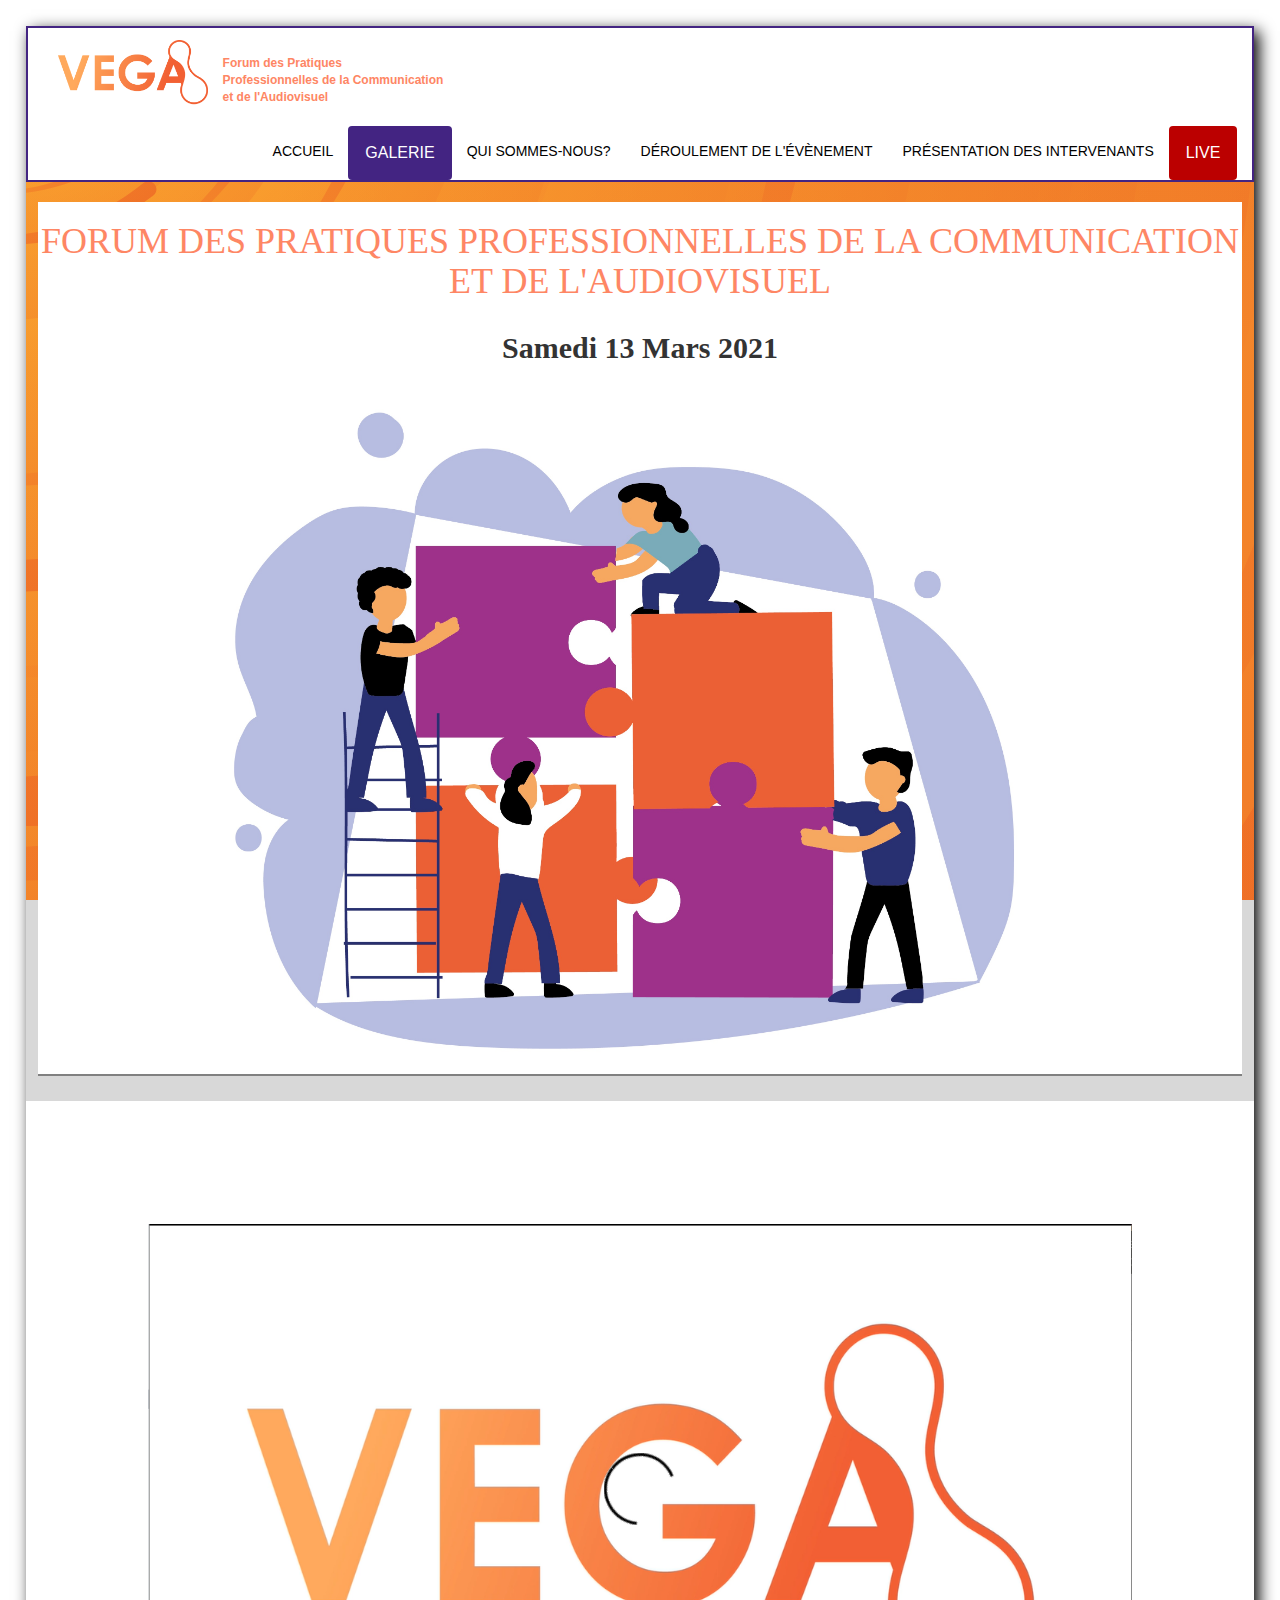
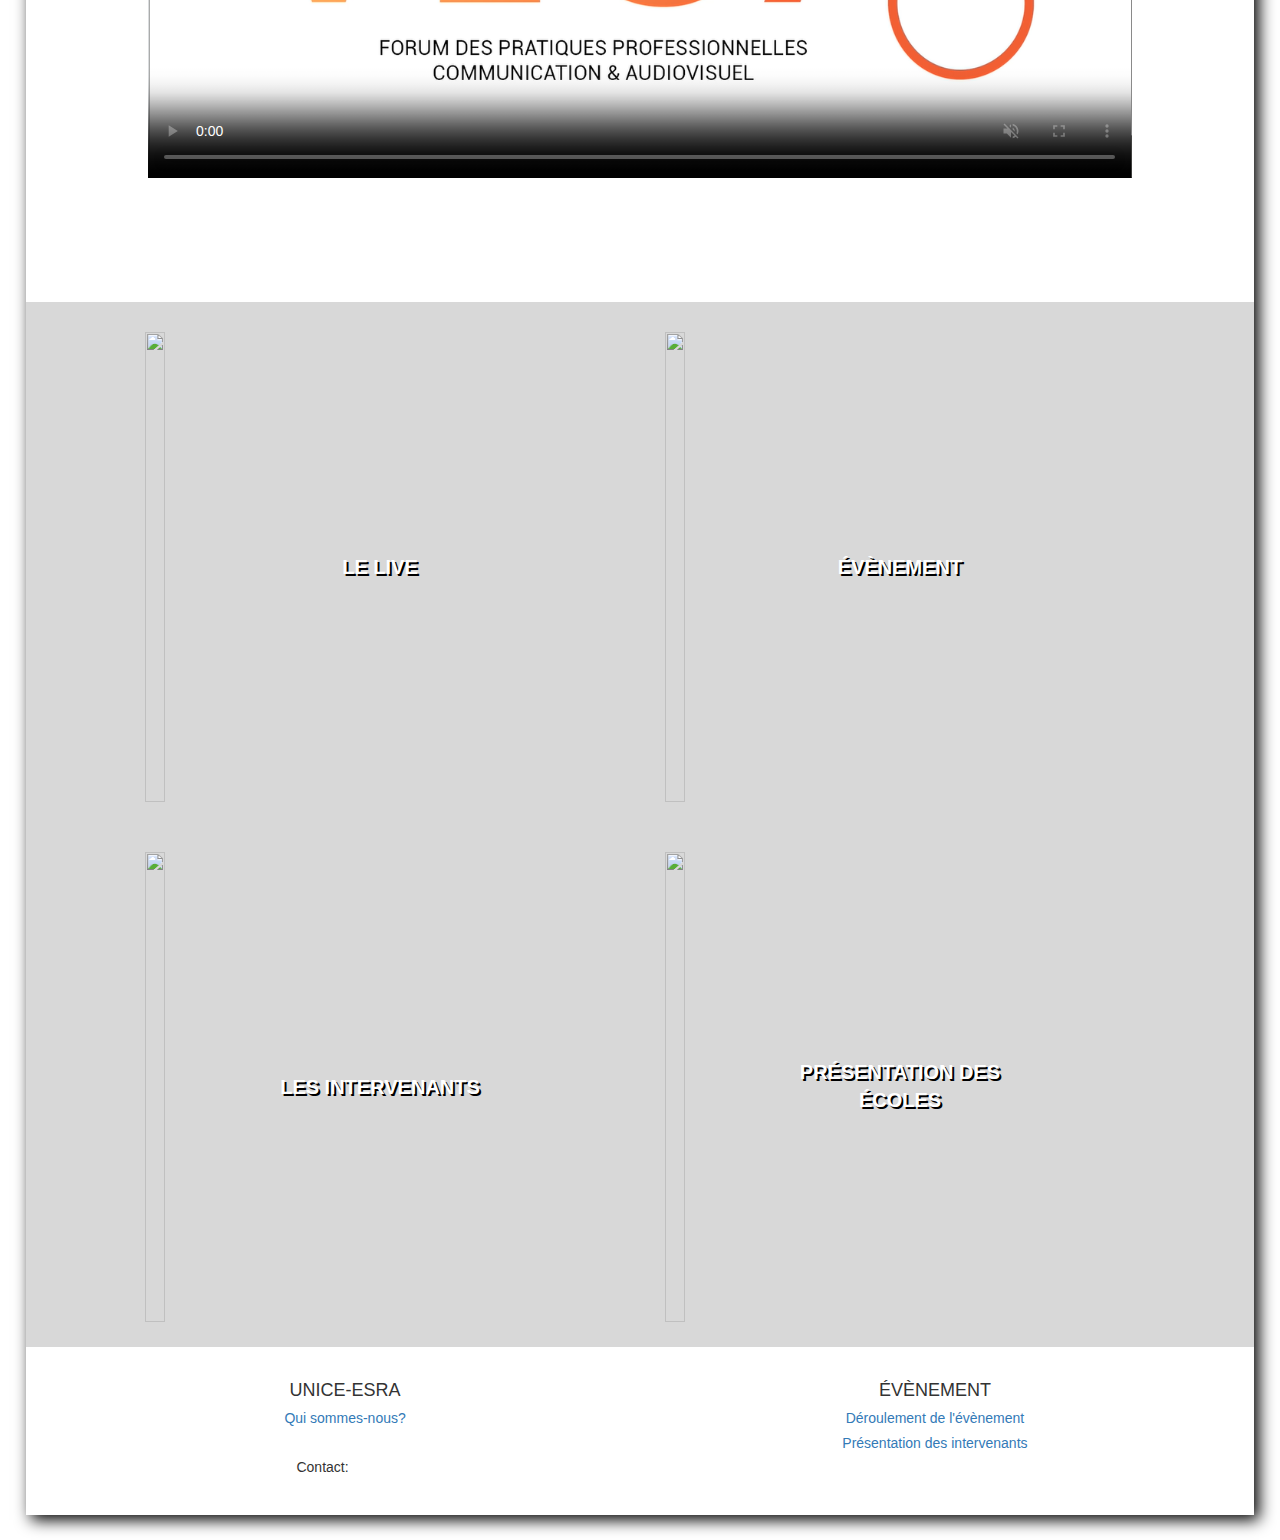
==== index.html @ 0ec3cc5b "update 07/03" ====
<!DOCTYPE html>

<html>
<head> 
<title>Vega - Forum des métiers de L'info-com et de l'audiovisuel </title>
<meta charset="utf-8">									   <!-- -->
<meta name="viewport" content="width=device-width, initial-scale=1">
<meta name="description" content="Visitez le forum Vega et intéressez vous à des filières d'orientation grace à de nombreux intervenants durant un live en direct sur Youtube">
<link rel="stylesheet" href="https://maxcdn.bootstrapcdn.com/bootstrap/3.4.1/css/bootstrap.min.css">
<script src="https://ajax.googleapis.com/ajax/libs/jquery/3.5.1/jquery.min.js"></script>
<script src="https://maxcdn.bootstrapcdn.com/bootstrap/3.4.1/js/bootstrap.min.js"></script>
<link rel="stylesheet" href="https://cdnjs.cloudflare.com/ajax/libs/font-awesome/4.7.0/css/font-awesome.min.css">
<link rel="stylesheet" type="text/css" href="style.css" />
<link rel="stylesheet" type="text/css" href="style2.css" />
</head>



<body> 


  <header>

    <nav class="navbar navbar-inverse navbar-custom">
      <div class="container-fluid">
        <div class="navbar-header">
          <button type="button" class="navbar-toggle" data-toggle="collapse" data-target="#myNavbar">
            <span class="icon-bar icon-custom"></span>
            <span class="icon-bar icon-custom"></span>
            <span class="icon-bar icon-custom"></span>
          </button>
          <a href="index.html"><img src="images/logo.png" style="width: 150px;"></a> <!-- lien vers la page index.html-->
          <a class="navbar-brand" href="#"></a>
        </div>
        <p class="navbar-text p-custom"><strong>Forum des Pratiques<br> Professionnelles de la Communication<br> et de l'Audiovisuel</strong></p>
        <div class="collapse navbar-collapse" id="myNavbar">
          <ul class="nav navbar-nav navbar-right">
            <li id="active"><a href="index.html" class="a-custom">Accueil</a></li>
            <li><a href="galerie.html" class="a-custom2">Galerie</a></li>
            <li id="link_custom"><a href="qui sommes-nous.html" class="a-custom">Qui sommes-nous?</a></li>
            <li id="link_custom"><a href="evenement.html" class="a-custom">Déroulement de l'évènement</a></li>
            <li id="link_custom"><a href="intervenants.html" class="a-custom">Présentation des intervenants</a></li>
            <li><a href="live.html" class="a-custom3">Live</a></li>
          </ul>
        </div>
      </div>
    </nav>


  </header>

<section class="bandeau">
  <h1>Forum des Pratiques Professionnelles de la Communication et de l'Audiovisuel</h1>
  <h2><strong>Samedi 13 Mars 2021</strong></h2>
  <img src="images/index_bandeau.jpg">
</section>

<!-- -->
<section>
  <video controls muted preload="auto" poster="images/arret.png">
    <source src="images/promo.mp4" type="video/mp4">
  </video>

</section>


<!-- -->

 <section class="menu">
    <div class="home_container">
      <div class="home_row">
        <div class="home_menu">
          <a class="mod_link" href="live.html">
          <img class="menu_image" src="https://images.pexels.com/photos/164829/pexels-photo-164829.jpeg?auto=compress&cs=tinysrgb&dpr=1&w=500">
          <div class="home_menu_button">Le live</div>
          </a>
        </div>
        <div class="home_menu">
          <a class="mod_link" href="evenement.html">
          <img class="menu_image" src="https://images.pexels.com/photos/2774556/pexels-photo-2774556.jpeg?auto=compress&cs=tinysrgb&dpr=1&w=500">
          <div class="home_menu_button"> évènement  
          </div>
          </a>
        </div>
      </div>
      <div class="home_row">
        <div class="home_menu">
          <a class="mod_link" href="intervenants.html">
          <img class="menu_image"  src="https://thumbs.dreamstime.com/b/effective-teaching-involve-prioritizing-knowledge-skills-acquiring-relevant-woman-near-chalkboard-classroom-qualities-172950588.jpg">
          <div class="home_menu_button"> Les intervenants  
          </div>
          </a>
        </div>
        <div class="home_menu">
          <a class="mod_link" href="qui sommes-nous.html">
          <img class="menu_image" src="https://st.depositphotos.com/1037987/4846/i/600/depositphotos_48461417-stock-photo-class-of-university-students-using.jpg">
          <div class="home_menu_button"> Présentation des écoles  
          </div>
          </a>
        </div>
      </div>
    </div>
  </section>




  <footer>

    <div class="container-fluid">
      <div class="row">
        <div class="col-sm-6 col-custom">
          <h4>UNICE-ESRA</h4>
          <h5><a href="qui sommes-nous.html">Qui sommes-nous?</a></h5>
          <h5>Contact: <a href="https://m.facebook.com/Vega.forum/"><i class="fab fa-facebook-square facebook"></i></a></h5>
        </div>
        <div class="col-sm-6 col-custom">
          <h4>ÉVÈNEMENT</h4>
          <h5><a href="evenement.html">Déroulement de l'évènement</a></h5>
          <h5><a href="intervenants.html">Présentation des intervenants</a></h5>
        </div>
      </div>
    </div>

  </footer>

</body>




</html>
---- style.css ----
html{

	padding: 2%;
	background-color: white;


}

body {
	background-color: #ee6c26;
  	background-image: url("data:image/svg+xml,%3Csvg xmlns='http://www.w3.org/2000/svg' viewBox='0 0 2000 1500'%3E%3Cdefs%3E%3CradialGradient id='a' gradientUnits='objectBoundingBox'%3E%3Cstop offset='0' stop-color='%23FB3'/%3E%3Cstop offset='1' stop-color='%23ee6c26'/%3E%3C/radialGradient%3E%3ClinearGradient id='b' gradientUnits='userSpaceOnUse' x1='0' y1='750' x2='1550' y2='750'%3E%3Cstop offset='0' stop-color='%23f7942d'/%3E%3Cstop offset='1' stop-color='%23ee6c26'/%3E%3C/linearGradient%3E%3Cpath id='s' fill='url(%23b)' d='M1549.2 51.6c-5.4 99.1-20.2 197.6-44.2 293.6c-24.1 96-57.4 189.4-99.3 278.6c-41.9 89.2-92.4 174.1-150.3 253.3c-58 79.2-123.4 152.6-195.1 219c-71.7 66.4-149.6 125.8-232.2 177.2c-82.7 51.4-170.1 94.7-260.7 129.1c-90.6 34.4-184.4 60-279.5 76.3C192.6 1495 96.1 1502 0 1500c96.1-2.1 191.8-13.3 285.4-33.6c93.6-20.2 185-49.5 272.5-87.2c87.6-37.7 171.3-83.8 249.6-137.3c78.4-53.5 151.5-114.5 217.9-181.7c66.5-67.2 126.4-140.7 178.6-218.9c52.3-78.3 96.9-161.4 133-247.9c36.1-86.5 63.8-176.2 82.6-267.6c18.8-91.4 28.6-184.4 29.6-277.4c0.3-27.6 23.2-48.7 50.8-48.4s49.5 21.8 49.2 49.5c0 0.7 0 1.3-0.1 2L1549.2 51.6z'/%3E%3Cg id='g'%3E%3Cuse href='%23s' transform='scale(0.12) rotate(60)'/%3E%3Cuse href='%23s' transform='scale(0.2) rotate(10)'/%3E%3Cuse href='%23s' transform='scale(0.25) rotate(40)'/%3E%3Cuse href='%23s' transform='scale(0.3) rotate(-20)'/%3E%3Cuse href='%23s' transform='scale(0.4) rotate(-30)'/%3E%3Cuse href='%23s' transform='scale(0.5) rotate(20)'/%3E%3Cuse href='%23s' transform='scale(0.6) rotate(60)'/%3E%3Cuse href='%23s' transform='scale(0.7) rotate(10)'/%3E%3Cuse href='%23s' transform='scale(0.835) rotate(-40)'/%3E%3Cuse href='%23s' transform='scale(0.9) rotate(40)'/%3E%3Cuse href='%23s' transform='scale(1.05) rotate(25)'/%3E%3Cuse href='%23s' transform='scale(1.2) rotate(8)'/%3E%3Cuse href='%23s' transform='scale(1.333) rotate(-60)'/%3E%3Cuse href='%23s' transform='scale(1.45) rotate(-30)'/%3E%3Cuse href='%23s' transform='scale(1.6) rotate(10)'/%3E%3C/g%3E%3C/defs%3E%3Cg transform='rotate(0 0 0)'%3E%3Cg transform='rotate(0 0 0)'%3E%3Ccircle fill='url(%23a)' r='3000'/%3E%3Cg opacity='0.5'%3E%3Ccircle fill='url(%23a)' r='2000'/%3E%3Ccircle fill='url(%23a)' r='1800'/%3E%3Ccircle fill='url(%23a)' r='1700'/%3E%3Ccircle fill='url(%23a)' r='1651'/%3E%3Ccircle fill='url(%23a)' r='1450'/%3E%3Ccircle fill='url(%23a)' r='1250'/%3E%3Ccircle fill='url(%23a)' r='1175'/%3E%3Ccircle fill='url(%23a)' r='900'/%3E%3Ccircle fill='url(%23a)' r='750'/%3E%3Ccircle fill='url(%23a)' r='500'/%3E%3Ccircle fill='url(%23a)' r='380'/%3E%3Ccircle fill='url(%23a)' r='250'/%3E%3C/g%3E%3Cg transform='rotate(0 0 0)'%3E%3Cuse href='%23g' transform='rotate(10)'/%3E%3Cuse href='%23g' transform='rotate(120)'/%3E%3Cuse href='%23g' transform='rotate(240)'/%3E%3C/g%3E%3Ccircle fill-opacity='0.1' fill='url(%23a)' r='3000'/%3E%3C/g%3E%3C/g%3E%3C/svg%3E");
 	background-attachment: fixed;
    background-size: cover;
	box-shadow: 2px 2px 2px;
	background-color: #d8d8d8;
	-webkit-box-shadow: 5px 5px 15px 0px #000000; 
	box-shadow: 5px 5px 15px 0px #000000;

}




/* Navbar */

.navbar-custom{

	background-color: white;
	font-family: roboto, sans-serif;
	border: #432482 2px solid;
	border-radius: 0px;
	padding-top: 1%;


}

#link_custom:hover{

	border-bottom: #fe8664 solid 2px;
	transition: 1.2s;
}


#link_custom{

	border-bottom: transparent solid 2px;

}

.p-custom{

	font-size: 12px;
	font-weight: bold;
	color: #fe8664!important;

}


.icon-custom{

	background-color: #fe8664!important;

}

.a-custom{
	text-transform: uppercase;
	font-size: 14px;
	color: black !important;
	margin-top: 5px;
	
}

.a-custom2{
	text-transform: uppercase;
	font-size: 16px;
	color: white !important;
	background-color: #432482;
	margin-top: 5px;
	border-radius: 4px;
	border: 2px transparent solid;
}

.a-custom3{
	text-transform: uppercase;
	font-size: 16px;
	color: white !important;
	background-color: rgb(187,0,0);
	margin-top: 5px;
	border-radius: 4px;
	border: 2px transparent solid;
}

.a-custom3:hover{
	background-color: white;
	border: 2px rgb(187,0,0) solid;
	border-radius: 4px;
	color: rgb(187,0,0) !important;
	transition: 0.6s;
}

.a-custom2:hover{
	background-color: white;
	border: 2px #432482 solid;
	border-radius: 4px;
	color: #432482 !important;
	transition: 0.6s;
}

.a-custom:hover{

	color: #fe8664 !important;
}

/**/


/*Footer*/

footer{

	background-color: white;
	padding: 2%;

}


.col-custom{

	text-align: center;

}


.facebook{

font-size: 40px;
margin: 1%;
visibility: visible;

}


.facebook:hover{

  transition: 1s ease;
  color: #3b5998;

}


#facebook img {

	width: 50px;

}

#facebook:hover{

	opacity: 50%;

}


/**/
@media screen and (max-width: 1000px){
 
 html {
    width: 100%;
    padding:0;
    display: flex;
    justify-content: center;
    align-items: center;
  }

  body {
    width:100%;
    min-width: 100%;
    box-shadow: none !important;
  }
 }
---- style2.css ----
/*css du home*/

body {
  
}




/* page */

/* Bandeau avec titre*/
.bandeau {
  display: flex;
  flex-direction: column;
  justify-content: center;
  background-color: white;
  border-bottom: grey 2px solid;
  margin-left: 12px;
  margin-right: 12px;
  text-align:center;

}
.bandeau h1 {
  text-transform: uppercase;
  display: flex;
  justify-content: center;
  font-family: georgia;
  color: #fe8664;
}

.bandeau h2{
  display: flex;
  justify-content: center;
  font-family: georgia;
}
.bandeau img {
  display: flex;
  max-height : 700px;
  object-fit: contain;
}

/* Menu de sélection */
.menu {
  display: flex;
  justify-content: center;
}

/* Div qui contient les 4 cases */
.home_container {
  display: flex;
  flex-direction: column;
  justify-content: center;

}
/* Div de 2 cases  */
.home_row {
  flex-direction: row;
  display: flex;
}
/* une case*/
.home_menu {
  display: flex;
  margin: 20px;
  position: relative;
  text-align: center;
  color: black;
  font-size: 20px;
  width: 480px;
  height: 480px;
}

/* Lien modifié par mes petits soins*/
.mod_link {
  color: white;
  text-shadow: 2px 2px black;
  text-decoration: none;
  text-transform: uppercase;
  font-weight: bold;
  font-family: georgia (sans-serif);
  border: 5px transparent solid;
}


.menu_image {
  object-fit: cover;
  height: 100%;
  width: 100%;
  display: flex;
}

.menu_image:hover {

}
.home_menu:hover {
  font-size: 22px;
  
}

.home_menu:hover .menu_image {
  filter: blur(3px);
}

.home_menu:hover .mod_link{
  color: white;
  text-decoration: none;
  border-radius: 3px;
  transition: 1s;

}
.home_menu_button {
position: absolute;
top: 50%;
left: 50%;
transform: translate(-50%, -50%);
}

@media screen and (max-width: 1000px){

  .bandeau {
   align-items: center;
   text-align: center;
  }

  .bandeau h1 {
    margin: 10px;
  }


  .bandeau img {
    display: flex;
    height: 35vh;
    max-width: 75vw;
    object-fit: cover;
  }
  .home_row {
    display: flex;
    flex-direction: column;
    justify-content: center;
  }
 
  .home_menu {
    justify-content: center;
    align-items: center;
    width: 300px;
    height: 300px;
   
  }
  .menu_image {
    justify-content: center;
    align-items: center;
    object-fit: cover;
    width: 80vw;
    height: 80vw;
  }

  h1{

  font-size: 22px;

}

  h2{

    font-size: 20px;

  }


}



/*video*/

video{

  margin-top: 2%;
  background-color: white;
  padding: 10%;
  width: 100%;
  border: none;


}

@media screen and (max-width: 1000px){

  video{

    padding: 0%;
    margin-top: 5%;

  }


  }

/**/


/**/
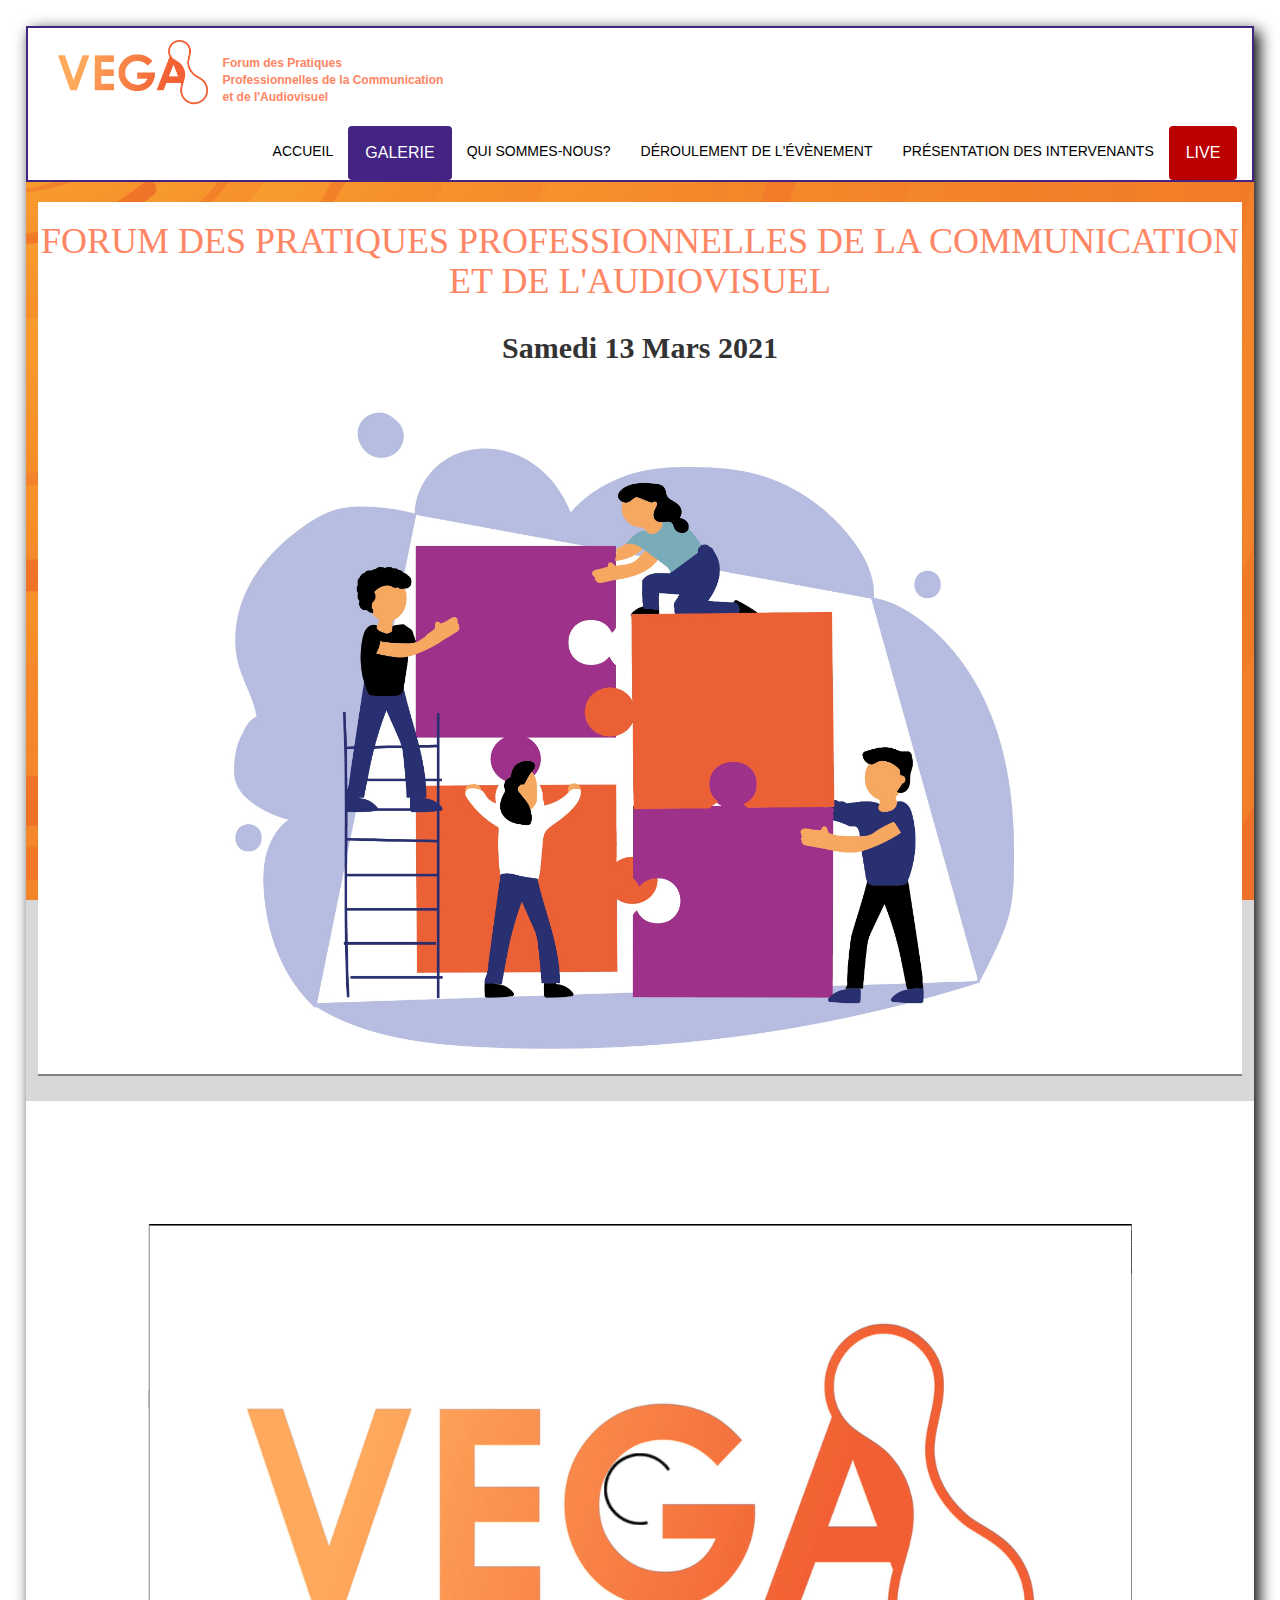
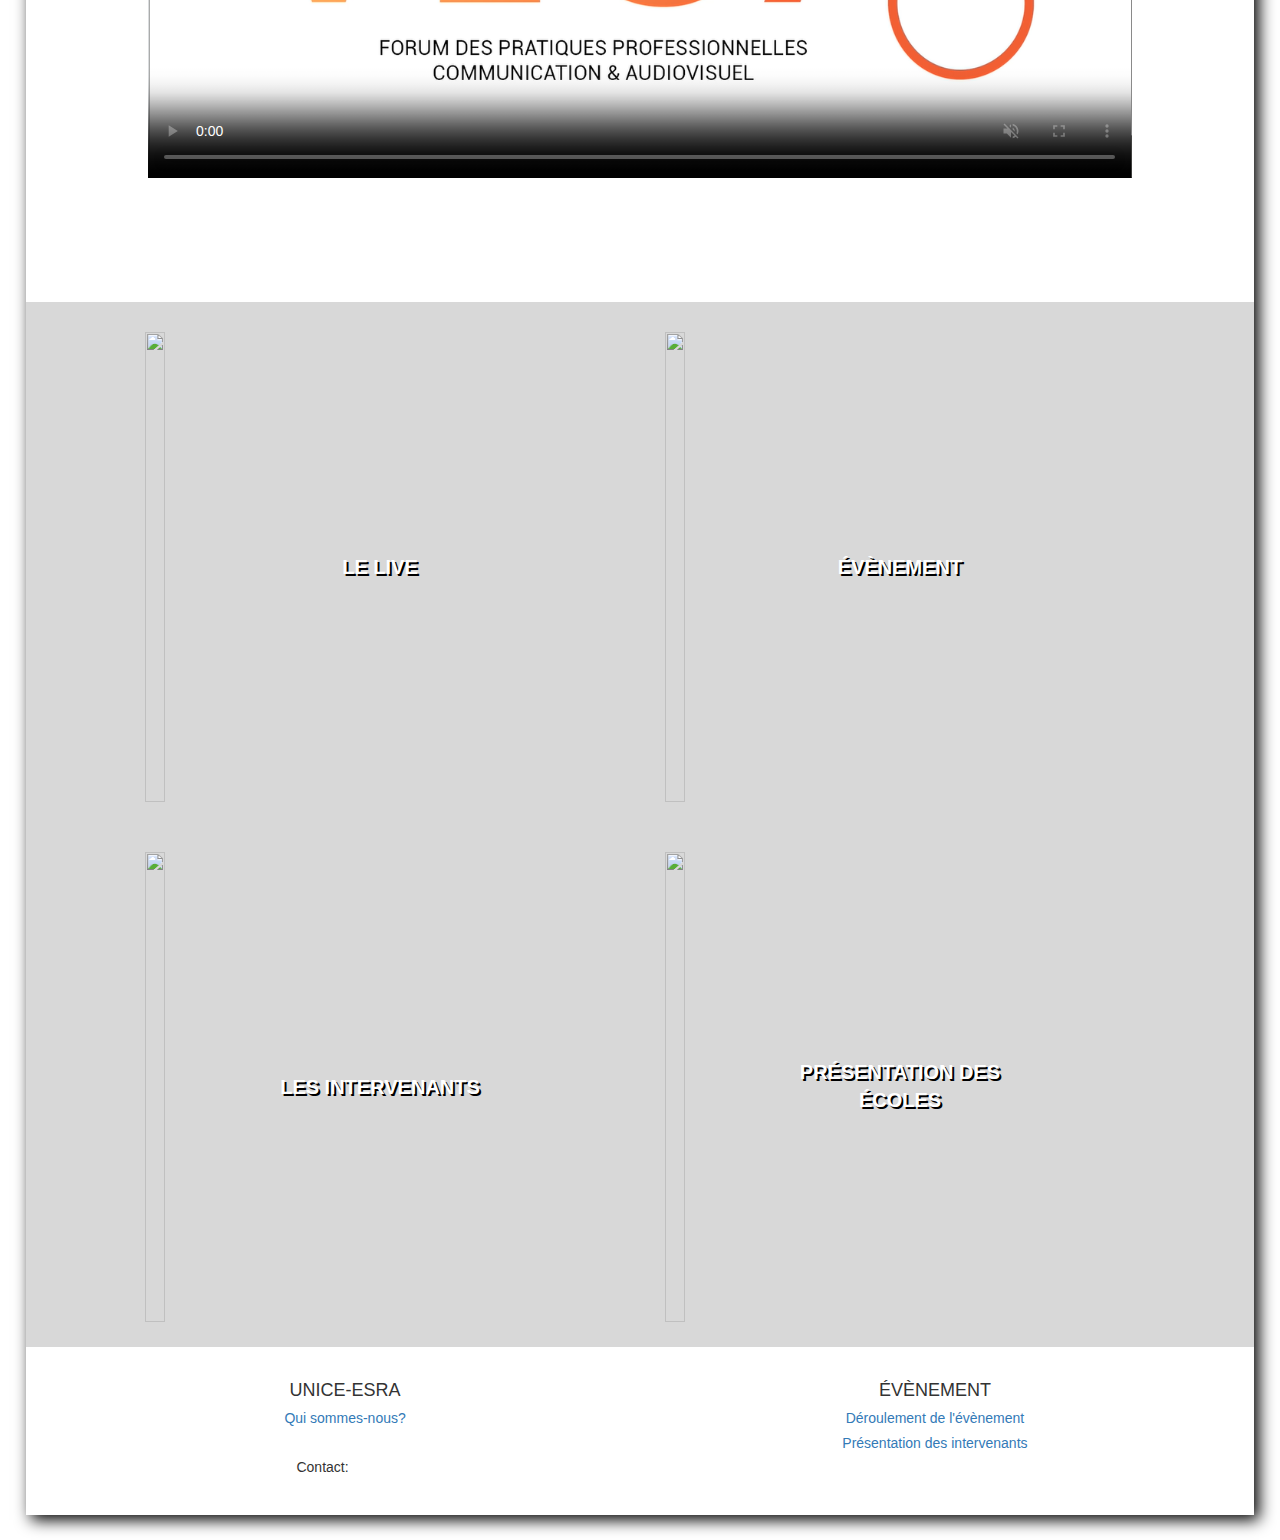
==== commit f69531a2: "update0803" ====
--- a/index.html
+++ b/index.html
@@ -3,12 +3,12 @@
 <html>
 <head> 
 <title>Vega - Forum des métiers de L'info-com et de l'audiovisuel </title>
-<meta charset="utf-8">									   <!-- -->
+<meta charset="utf-8">                     <!-- -->
 <meta name="viewport" content="width=device-width, initial-scale=1">
-<meta name="description" content="Visitez le forum Vega et intéressez vous à des filières d'orientation grace à de nombreux intervenants durant un live en direct sur Youtube">
 <link rel="stylesheet" href="https://maxcdn.bootstrapcdn.com/bootstrap/3.4.1/css/bootstrap.min.css">
 <script src="https://ajax.googleapis.com/ajax/libs/jquery/3.5.1/jquery.min.js"></script>
 <script src="https://maxcdn.bootstrapcdn.com/bootstrap/3.4.1/js/bootstrap.min.js"></script>
+<script src="https://kit.fontawesome.com/a076d05399.js"></script>
 <link rel="stylesheet" href="https://cdnjs.cloudflare.com/ajax/libs/font-awesome/4.7.0/css/font-awesome.min.css">
 <link rel="stylesheet" type="text/css" href="style.css" />
 <link rel="stylesheet" type="text/css" href="style2.css" />
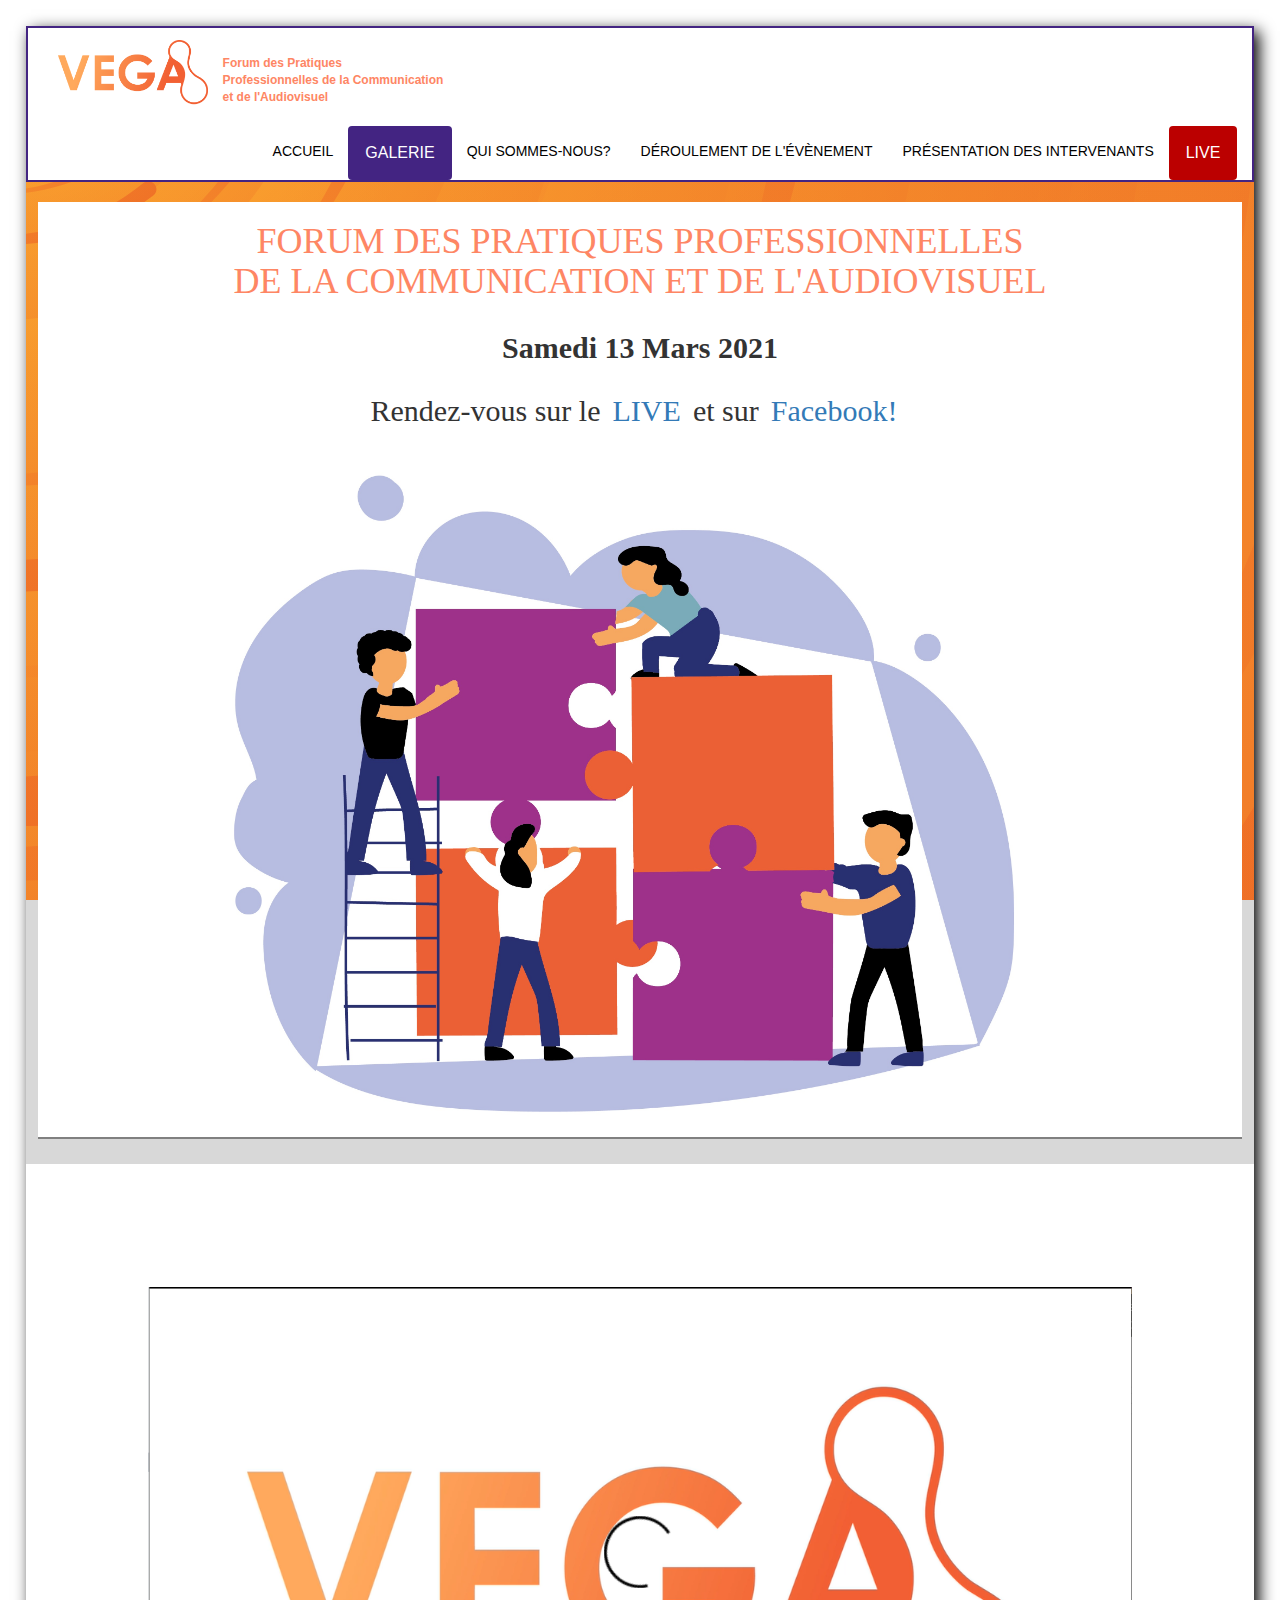
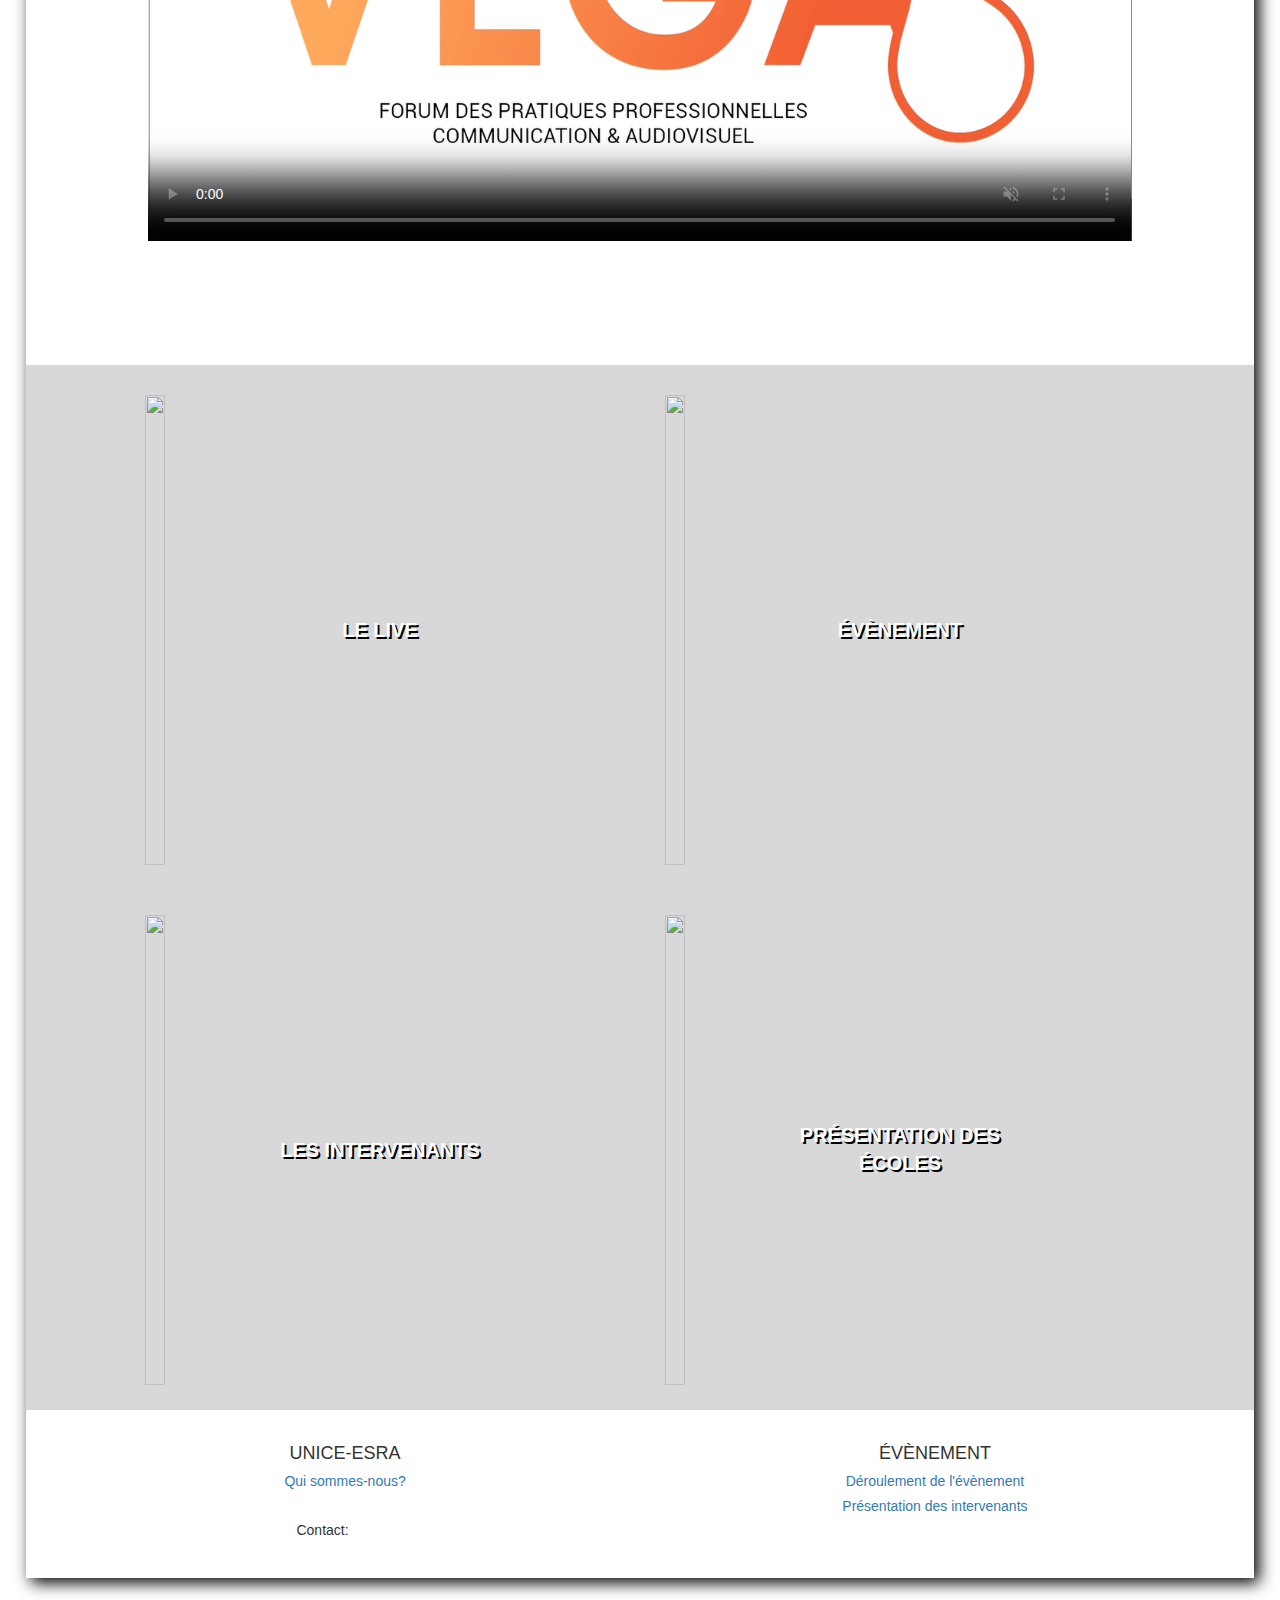
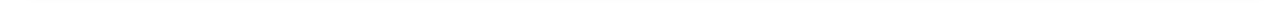
==== commit 5a6a716a: "update2 0803" ====
--- a/index.html
+++ b/index.html
@@ -50,8 +50,9 @@
   </header>
 
 <section class="bandeau">
-  <h1>Forum des Pratiques Professionnelles de la Communication et de l'Audiovisuel</h1>
+  <h1>Forum des Pratiques Professionnelles<br> de la Communication et de l'Audiovisuel</h1>
   <h2><strong>Samedi 13 Mars 2021</strong></h2>
+  <h2 class="h2-flex">Rendez-vous sur le <a href="live.html" class="a-flex">LIVE</a> et sur <a href="https://m.facebook.com/Vega.forum/" class="a-flex">Facebook!</a> </h2>
   <img src="images/index_bandeau.jpg">
 </section>
 
--- a/style2.css
+++ b/style2.css
@@ -70,6 +70,22 @@
   width: 480px;
   height: 480px;
 }
+
+
+.a-flex{
+
+  margin-left: 1%;
+  margin-right: 1%;
+
+
+}
+
+.a-flex:hover{
+
+    text-decoration: none;
+
+}
+
 
 /* Lien modifié par mes petits soins*/
 .mod_link {
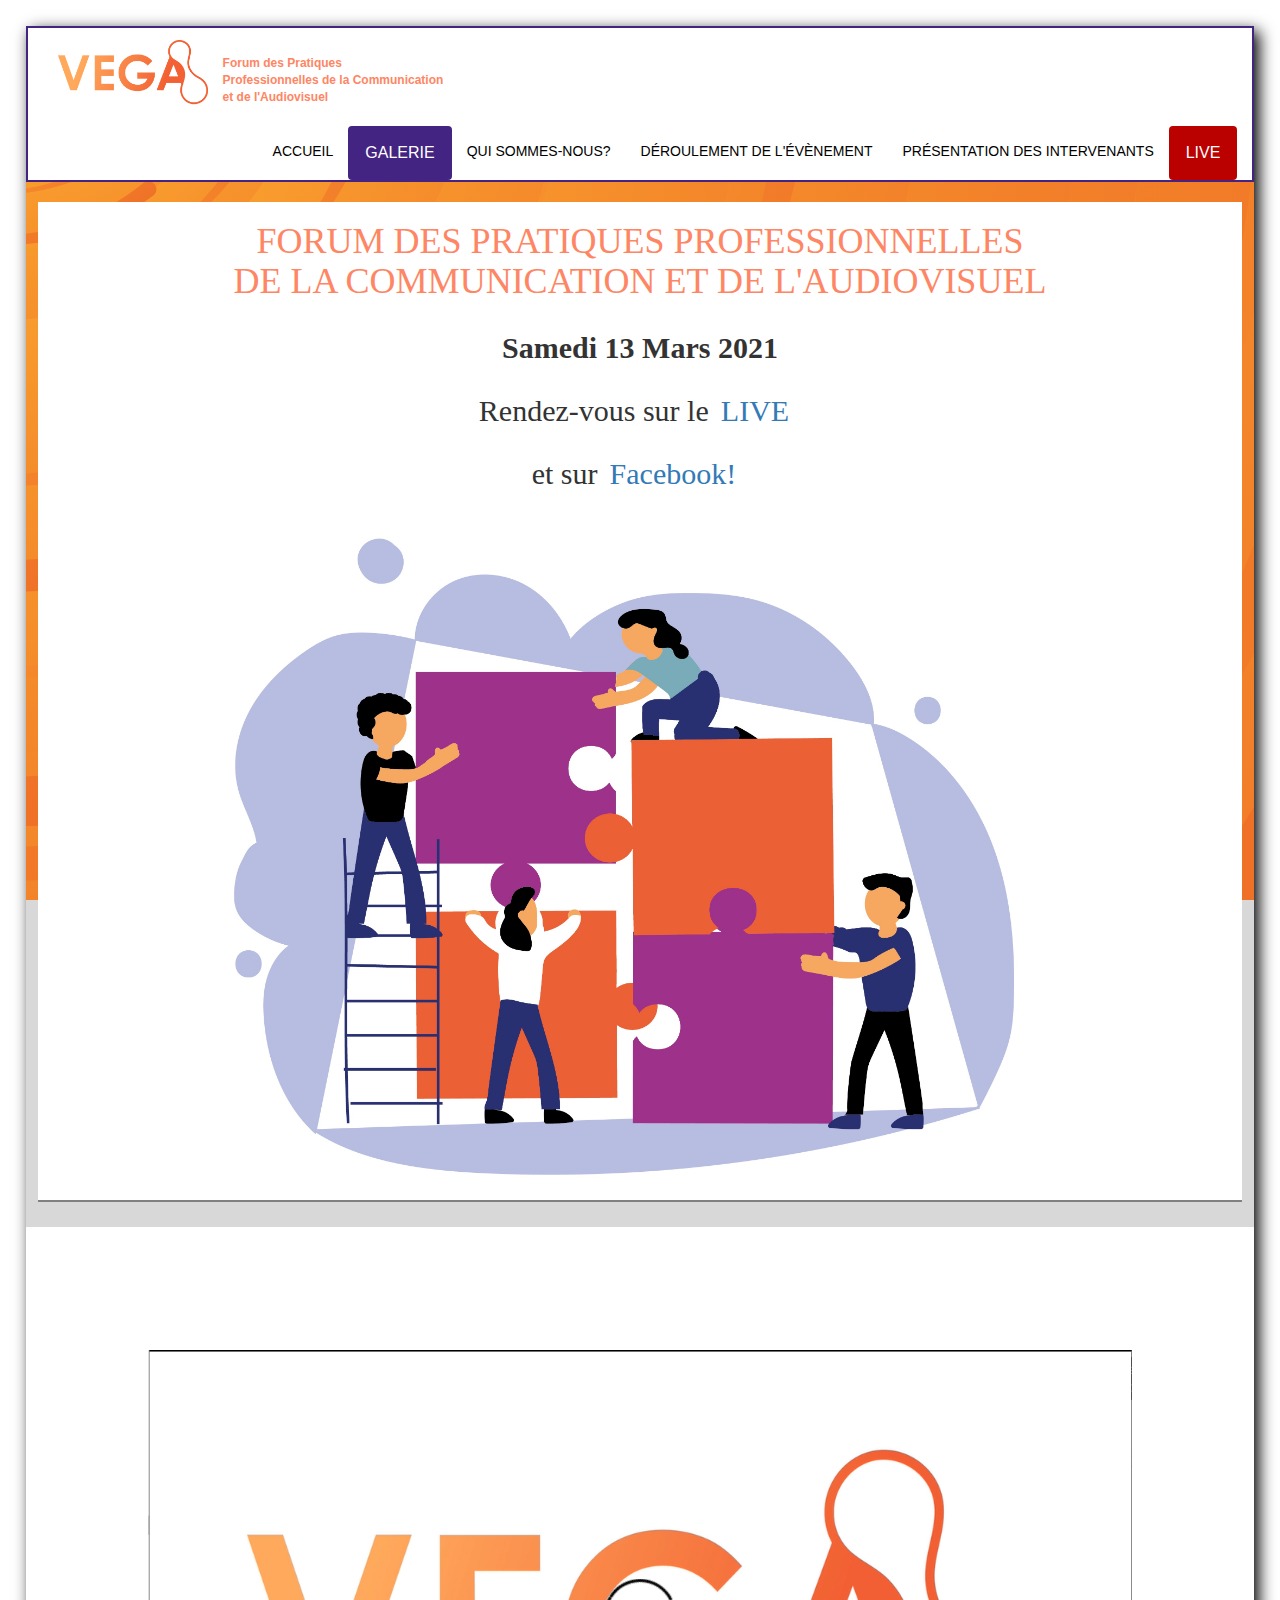
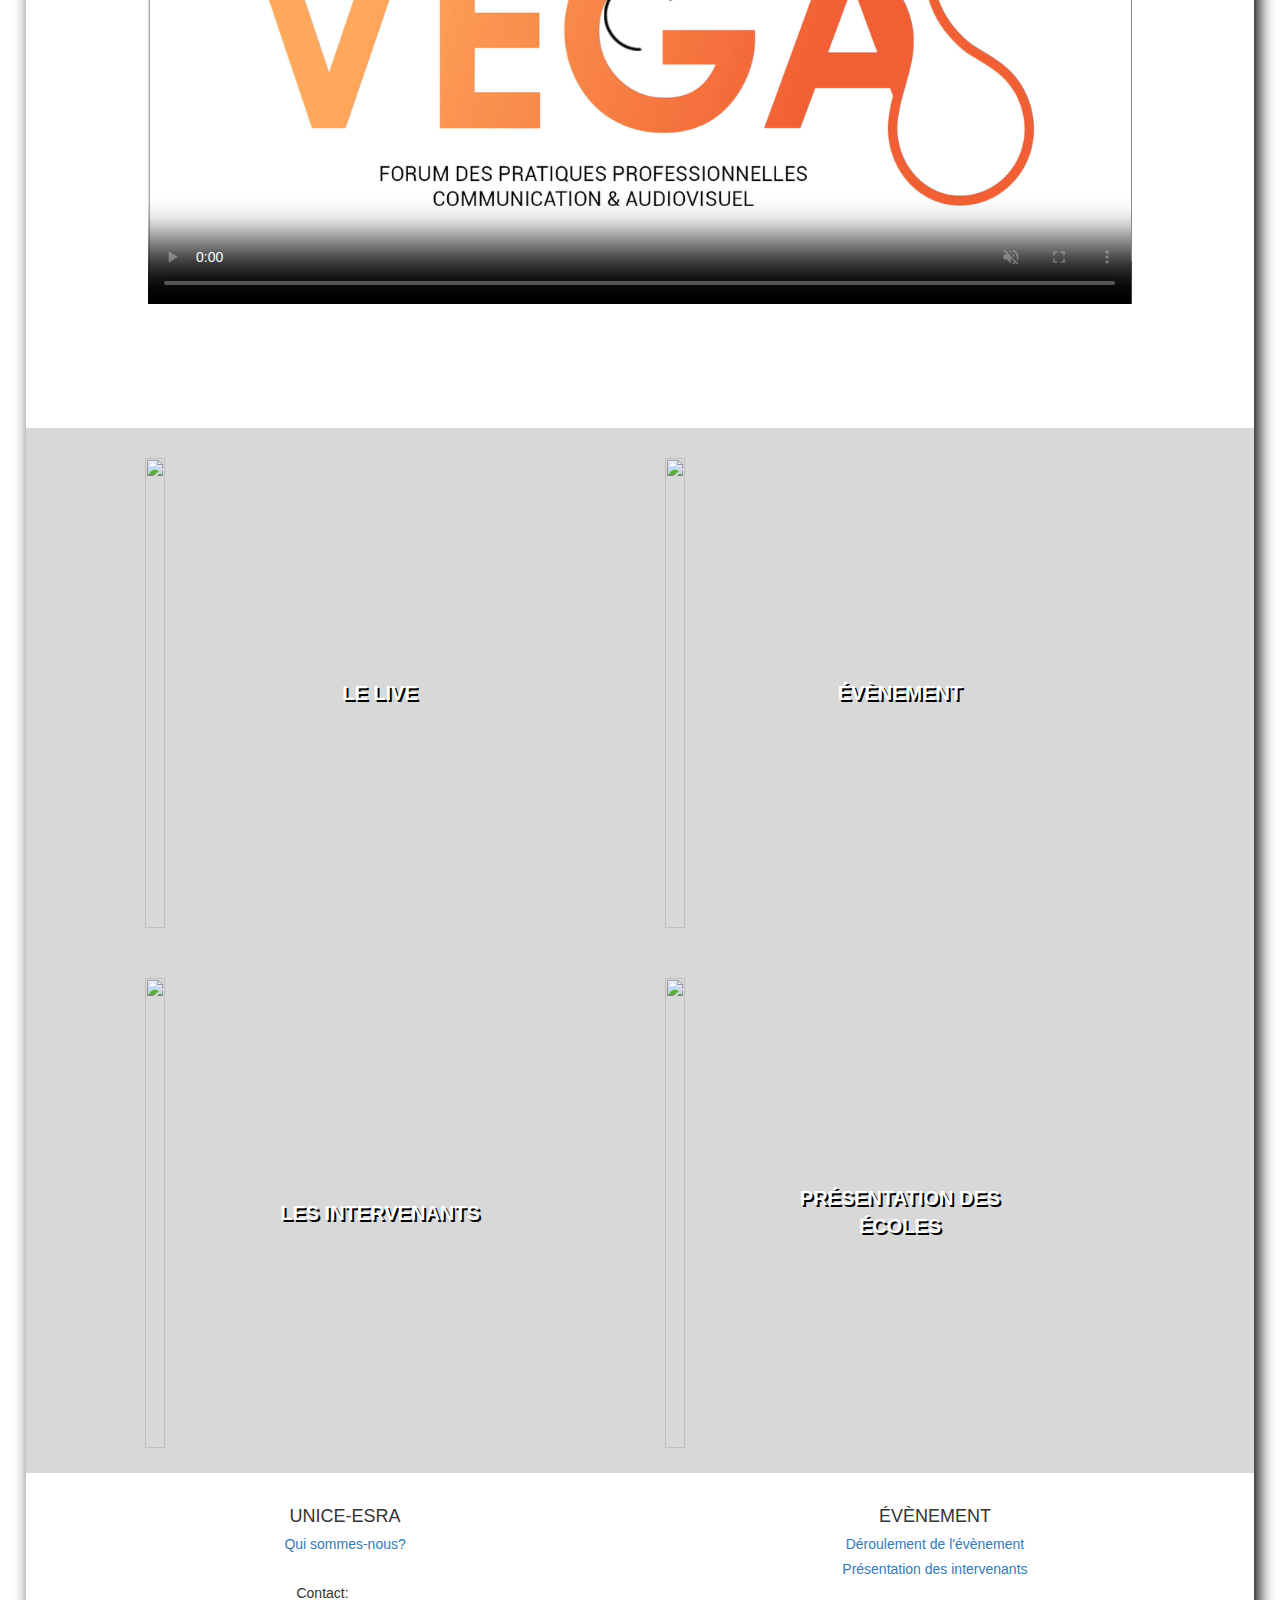
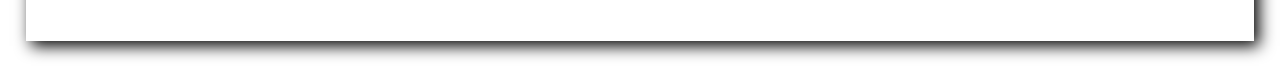
==== commit 16e2ae15: "update1 1003" ====
--- a/index.html
+++ b/index.html
@@ -51,14 +51,15 @@
 
 <section class="bandeau">
   <h1>Forum des Pratiques Professionnelles<br> de la Communication et de l'Audiovisuel</h1>
-  <h2><strong>Samedi 13 Mars 2021</strong></h2>
-  <h2 class="h2-flex">Rendez-vous sur le <a href="live.html" class="a-flex">LIVE</a> et sur <a href="https://m.facebook.com/Vega.forum/" class="a-flex">Facebook!</a> </h2>
+  <h2 class="h2-flex"><strong>Samedi 13 Mars 2021</strong></h2>
+  <h2 class="h2-flex">Rendez-vous sur le <a href="live.html" class="a-flex">LIVE</a></h2> 
+  <h2 class="h2-flex">et sur <a href="https://m.facebook.com/Vega.forum/" class="a-flex">Facebook!</a> </h2>
   <img src="images/index_bandeau.jpg">
 </section>
 
 <!-- -->
 <section>
-  <video controls muted preload="auto" poster="images/arret.png">
+  <video controls autoplay loop muted preload="auto" poster="images/arret.png">
     <source src="images/promo.mp4" type="video/mp4">
   </video>
 
--- a/style2.css
+++ b/style2.css
@@ -83,6 +83,12 @@
 .a-flex:hover{
 
     text-decoration: none;
+
+}
+
+.h2-flex{
+
+  min-width: 400px;
 
 }
 
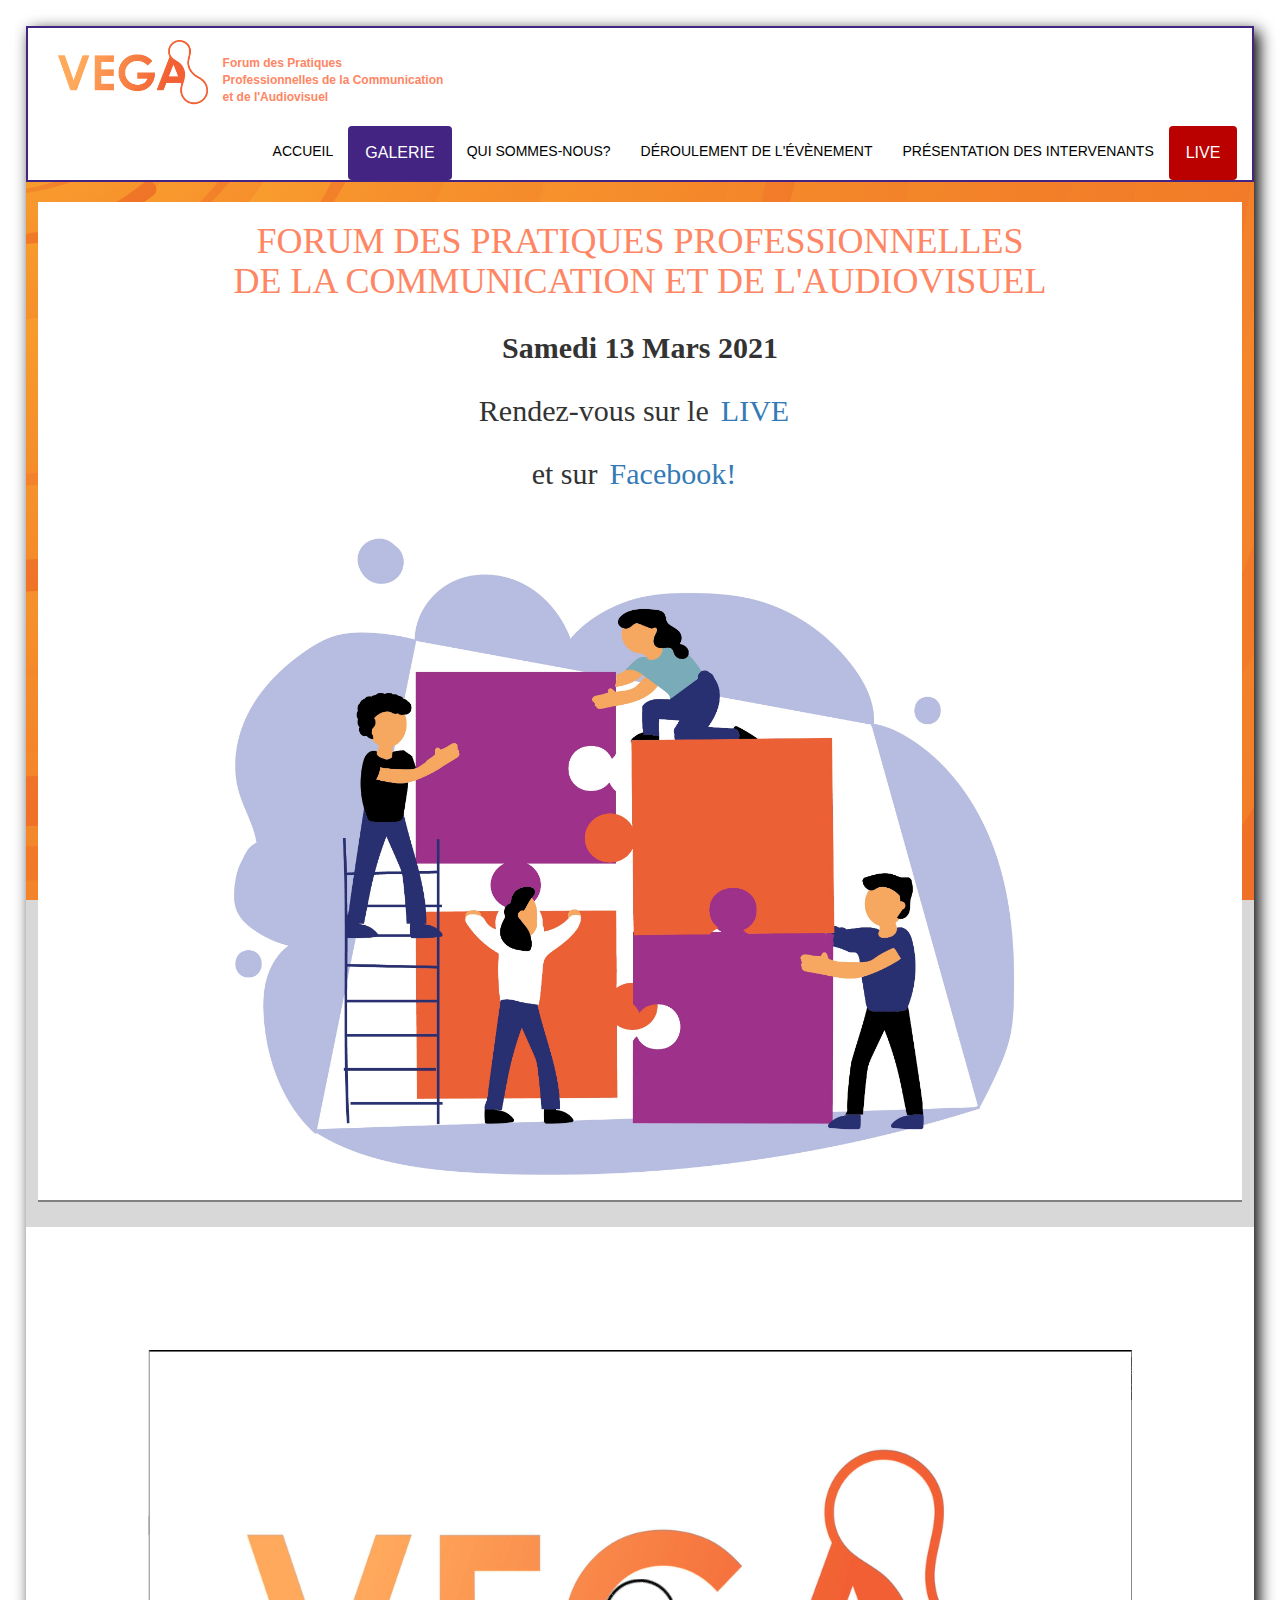
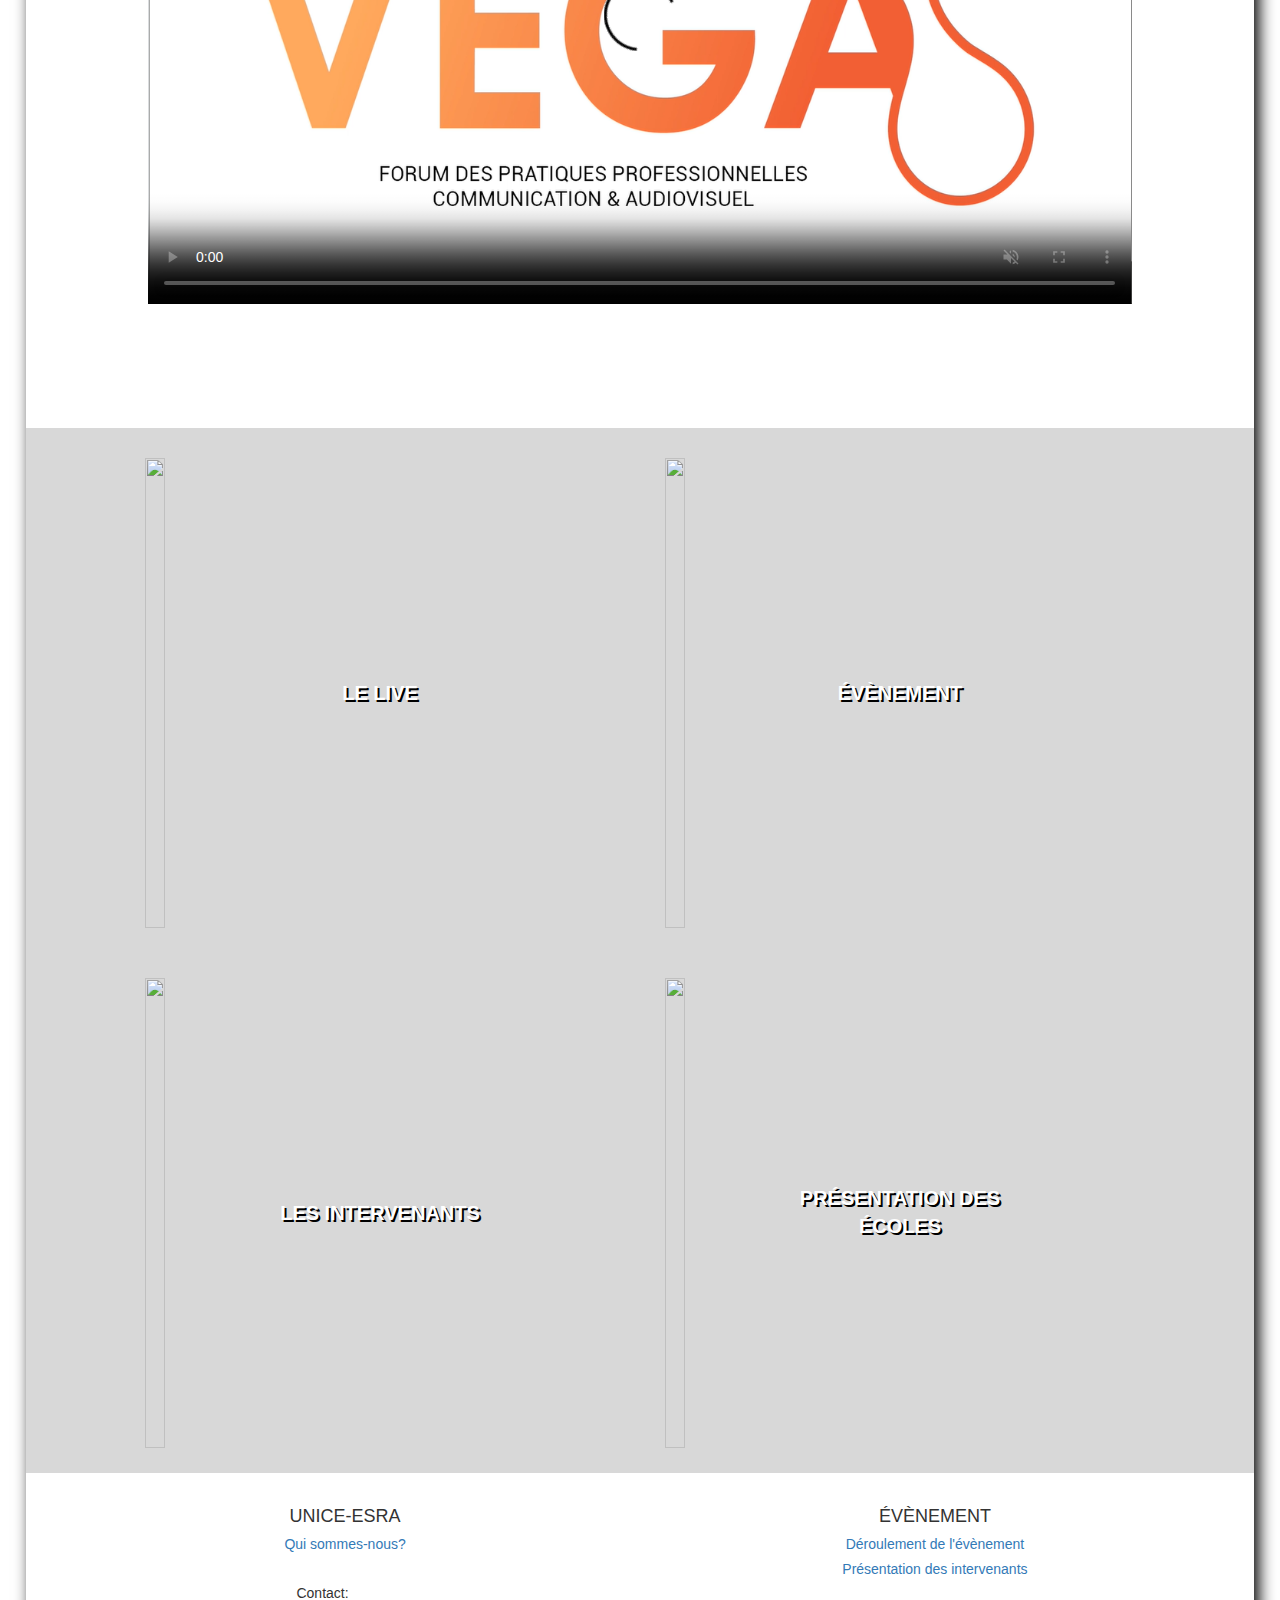
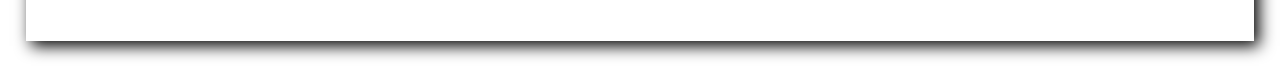
==== commit 86877501: "update4 1003" ====
--- a/index.html
+++ b/index.html
@@ -53,7 +53,7 @@
   <h1>Forum des Pratiques Professionnelles<br> de la Communication et de l'Audiovisuel</h1>
   <h2 class="h2-flex"><strong>Samedi 13 Mars 2021</strong></h2>
   <h2 class="h2-flex">Rendez-vous sur le <a href="live.html" class="a-flex">LIVE</a></h2> 
-  <h2 class="h2-flex">et sur <a href="https://m.facebook.com/Vega.forum/" class="a-flex">Facebook!</a> </h2>
+  <h2 class="h2-flex">et sur <a href="https://www.facebook.com/Vega.forum" class="a-flex">Facebook!</a> </h2>
   <img src="images/index_bandeau.jpg">
 </section>
 
@@ -114,7 +114,7 @@
         <div class="col-sm-6 col-custom">
           <h4>UNICE-ESRA</h4>
           <h5><a href="qui sommes-nous.html">Qui sommes-nous?</a></h5>
-          <h5>Contact: <a href="https://m.facebook.com/Vega.forum/"><i class="fab fa-facebook-square facebook"></i></a></h5>
+          <h5>Contact: <a href="https://www.facebook.com/Vega.forum"><i class="fab fa-facebook-square facebook"></i></a></h5>
         </div>
         <div class="col-sm-6 col-custom">
           <h4>ÉVÈNEMENT</h4>
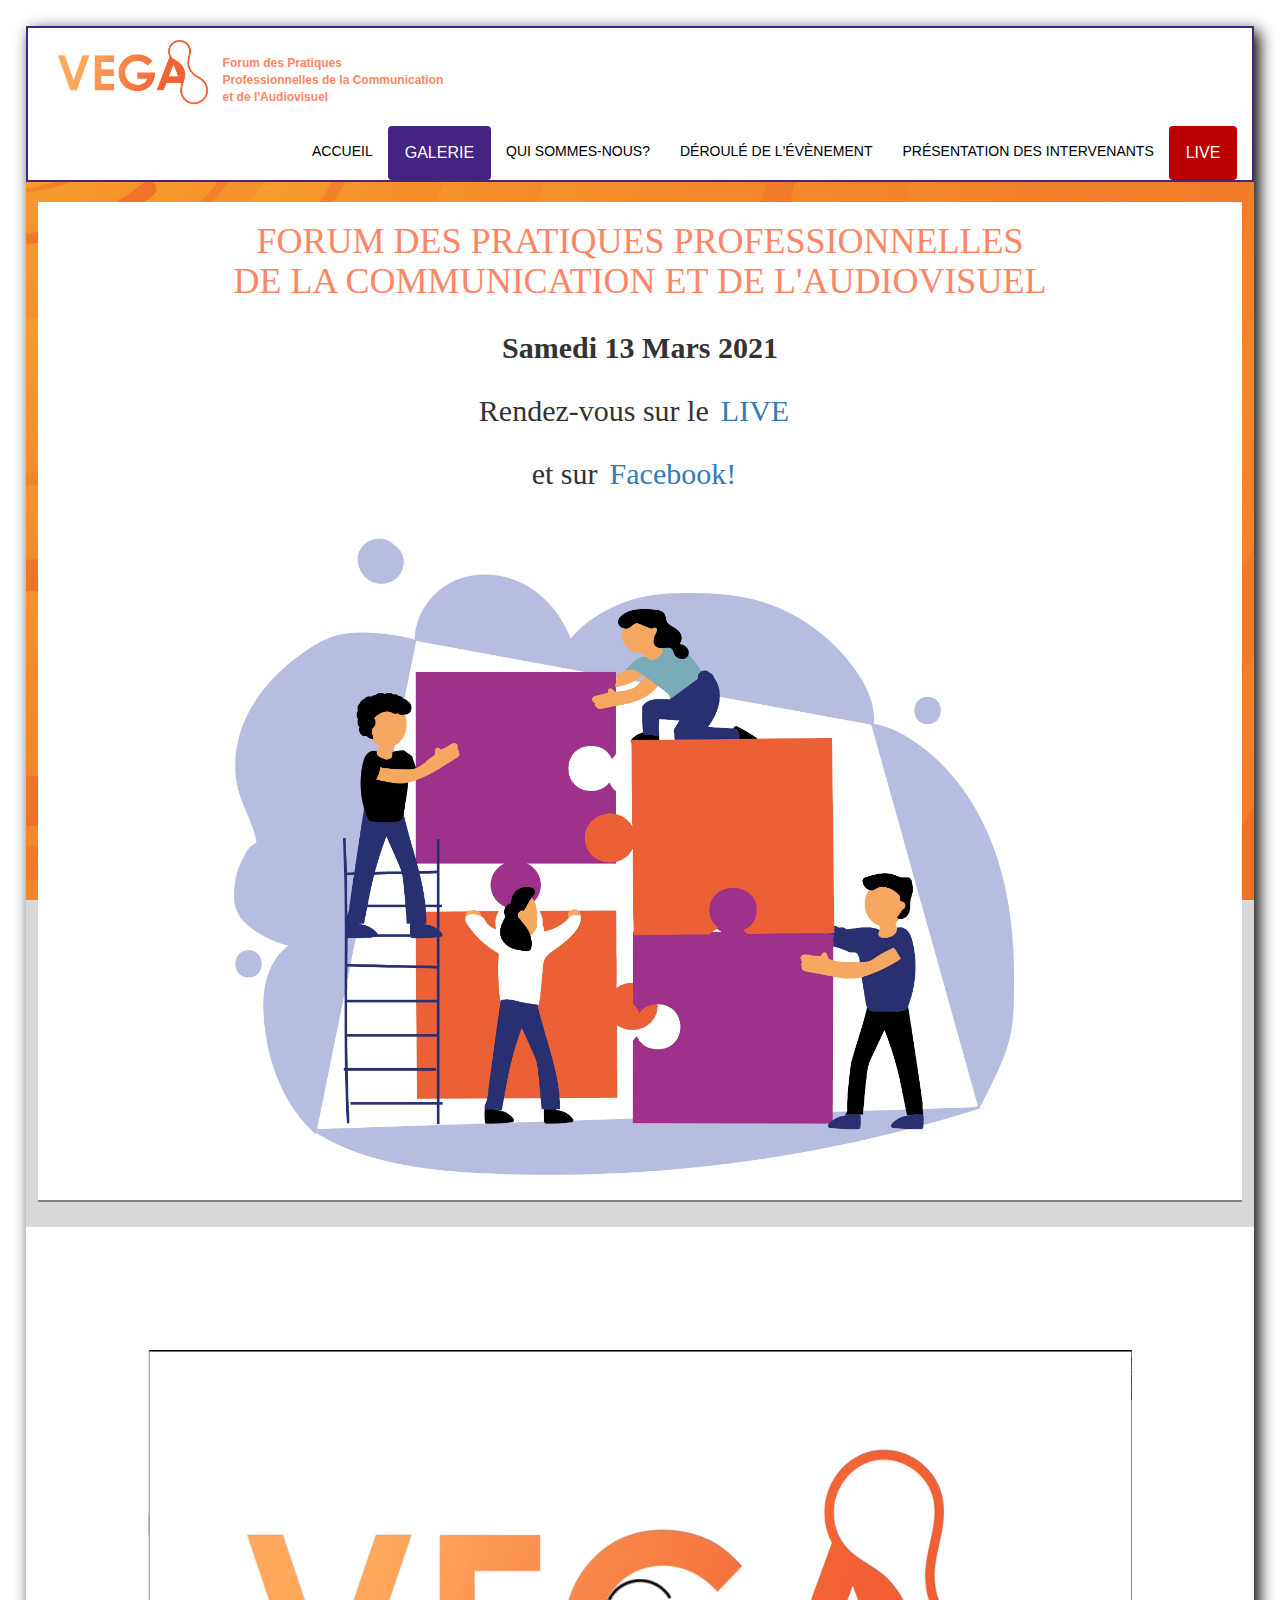
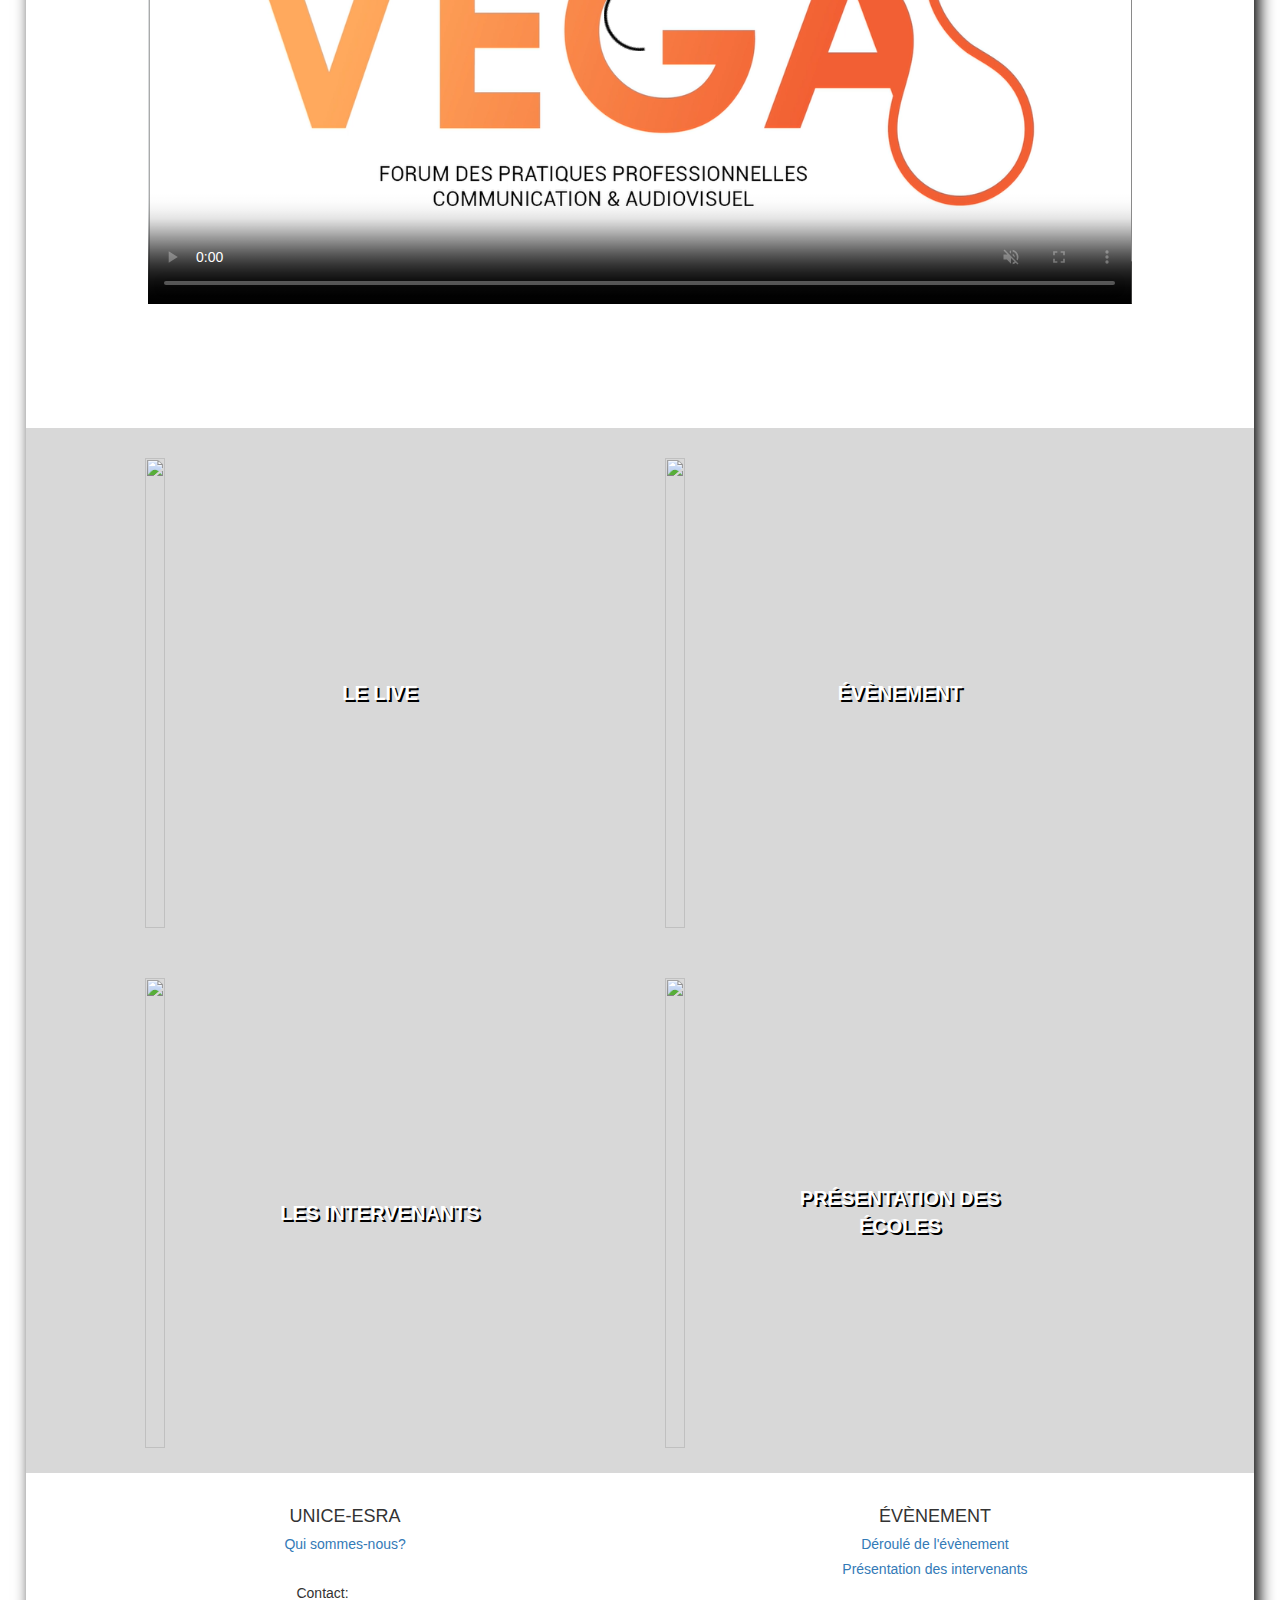
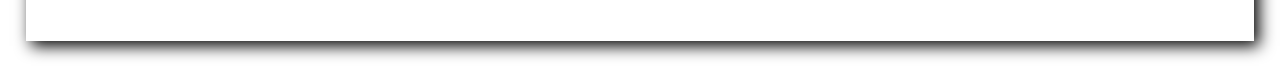
==== commit 005d1d9f: "update3 1103" ====
--- a/index.html
+++ b/index.html
@@ -21,7 +21,7 @@
 
   <header>
 
-    <nav class="navbar navbar-inverse navbar-custom">
+     <nav class="navbar navbar-inverse navbar-custom">
       <div class="container-fluid">
         <div class="navbar-header">
           <button type="button" class="navbar-toggle" data-toggle="collapse" data-target="#myNavbar">
@@ -38,7 +38,7 @@
             <li id="active"><a href="index.html" class="a-custom">Accueil</a></li>
             <li><a href="galerie.html" class="a-custom2">Galerie</a></li>
             <li id="link_custom"><a href="qui sommes-nous.html" class="a-custom">Qui sommes-nous?</a></li>
-            <li id="link_custom"><a href="evenement.html" class="a-custom">Déroulement de l'évènement</a></li>
+            <li id="link_custom"><a href="evenement.html" class="a-custom">Déroulé de l'évènement</a></li>
             <li id="link_custom"><a href="intervenants.html" class="a-custom">Présentation des intervenants</a></li>
             <li><a href="live.html" class="a-custom3">Live</a></li>
           </ul>
@@ -107,7 +107,7 @@
 
 
 
-  <footer>
+   <footer>
 
     <div class="container-fluid">
       <div class="row">
@@ -118,7 +118,7 @@
         </div>
         <div class="col-sm-6 col-custom">
           <h4>ÉVÈNEMENT</h4>
-          <h5><a href="evenement.html">Déroulement de l'évènement</a></h5>
+          <h5><a href="evenement.html">Déroulé de l'évènement</a></h5>
           <h5><a href="intervenants.html">Présentation des intervenants</a></h5>
         </div>
       </div>
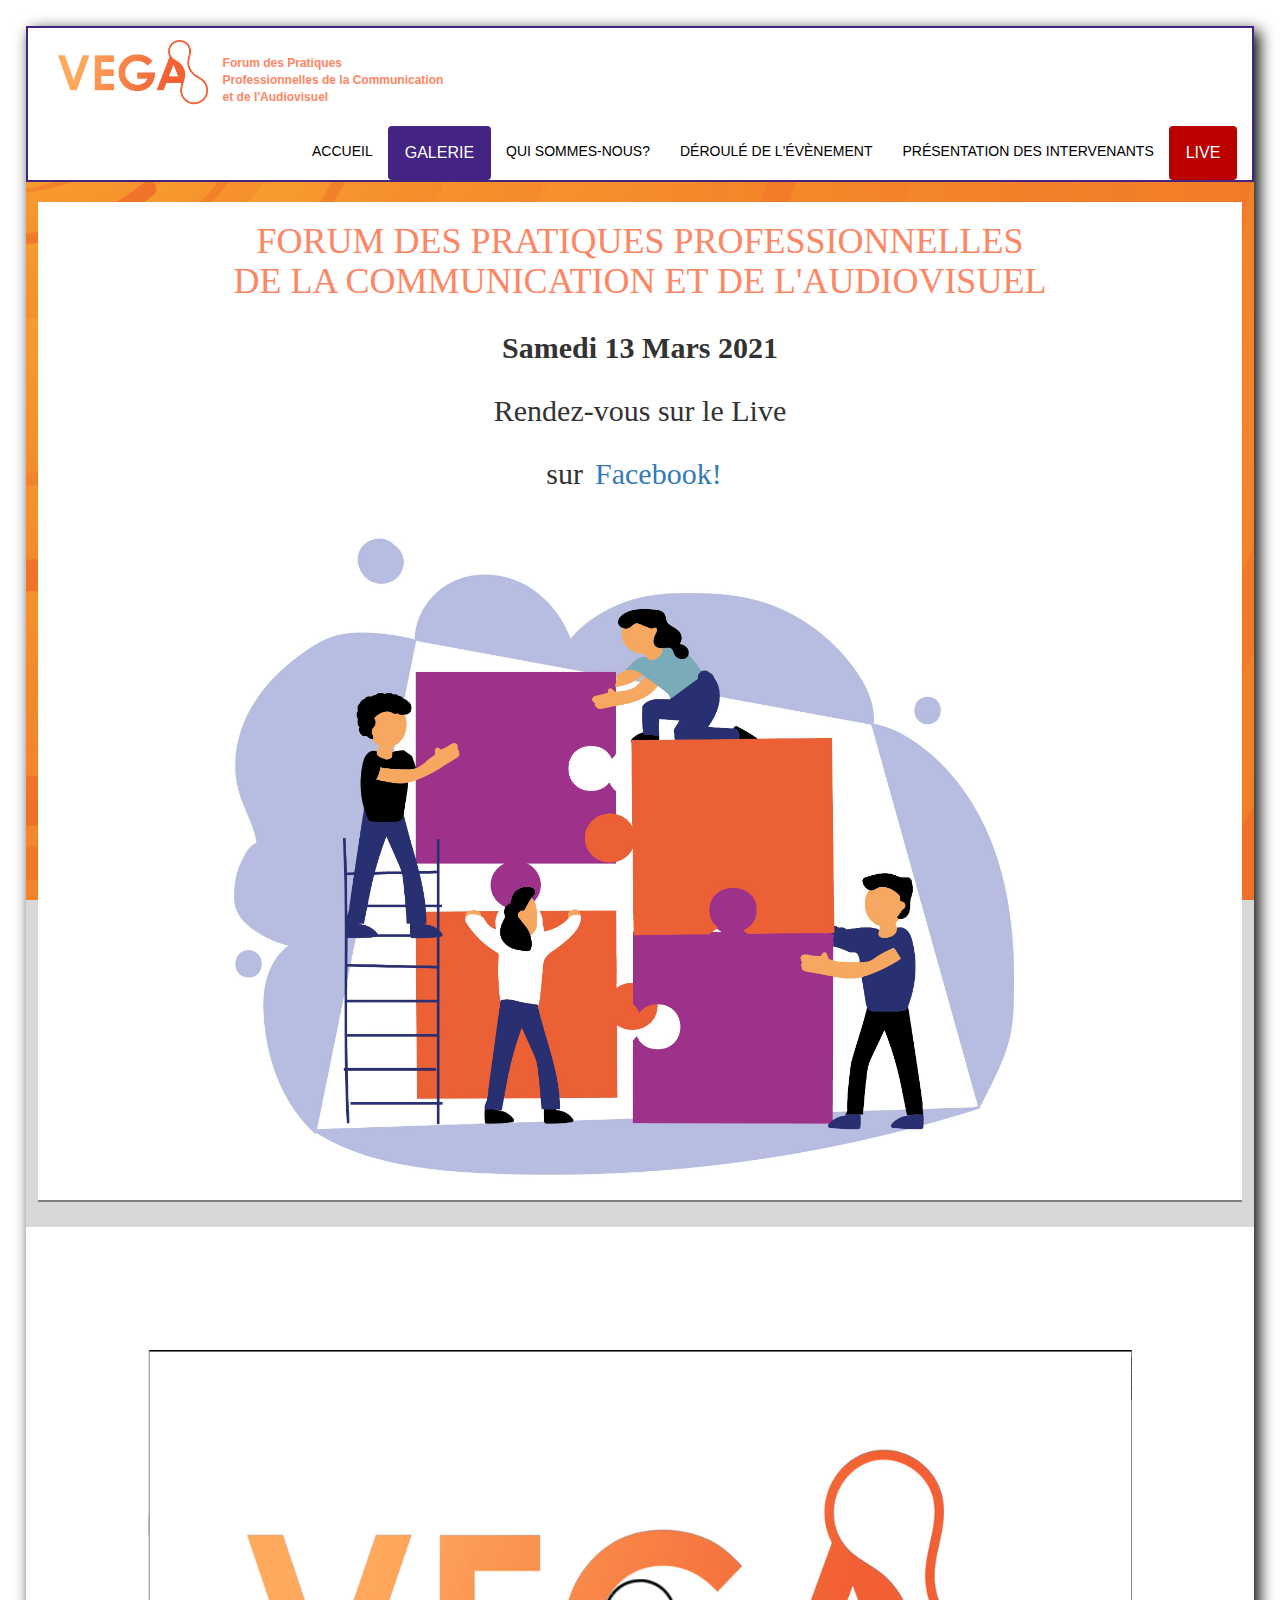
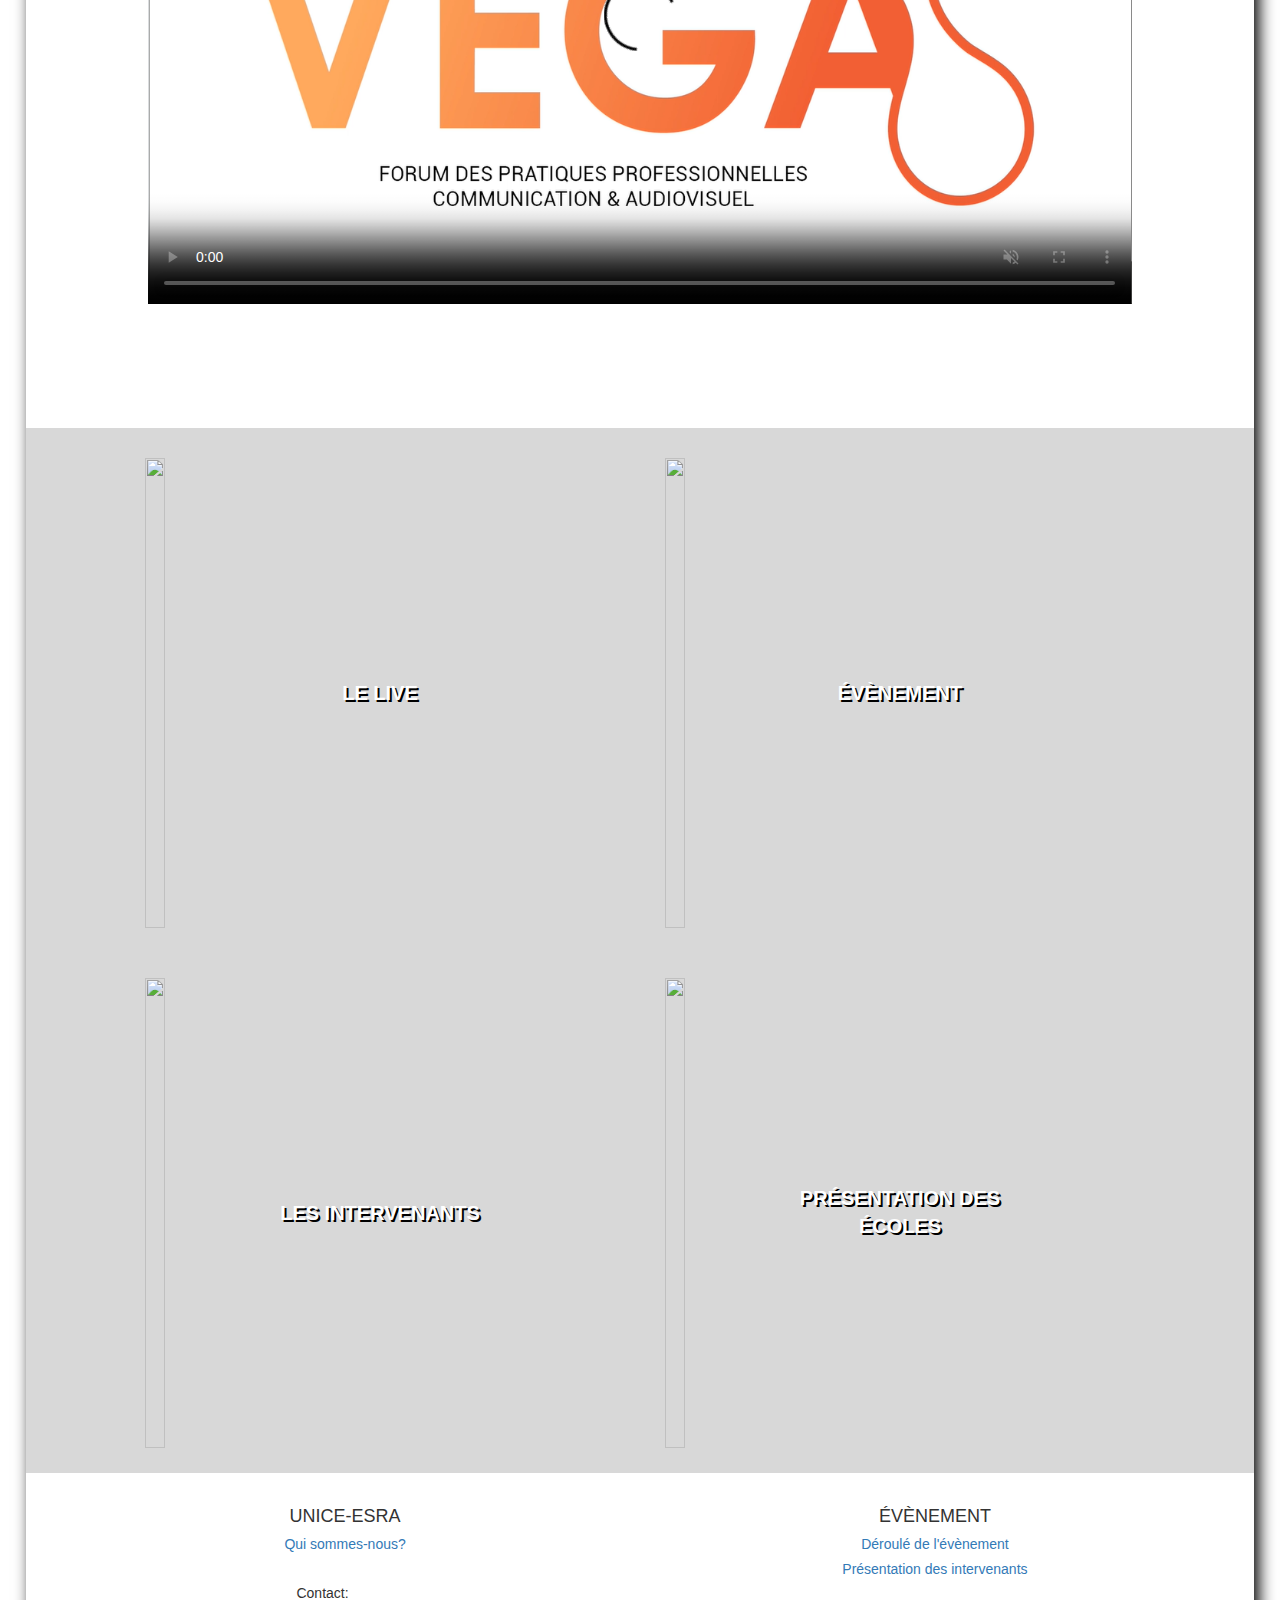
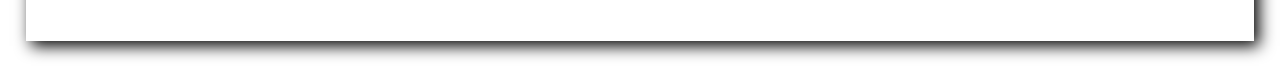
==== commit d1b2df07: "update1 1203" ====
--- a/index.html
+++ b/index.html
@@ -52,8 +52,8 @@
 <section class="bandeau">
   <h1>Forum des Pratiques Professionnelles<br> de la Communication et de l'Audiovisuel</h1>
   <h2 class="h2-flex"><strong>Samedi 13 Mars 2021</strong></h2>
-  <h2 class="h2-flex">Rendez-vous sur le <a href="live.html" class="a-flex">LIVE</a></h2> 
-  <h2 class="h2-flex">et sur <a href="https://www.facebook.com/Vega.forum" class="a-flex">Facebook!</a> </h2>
+  <h2 class="h2-flex">Rendez-vous sur le Live</h2> 
+  <h2 class="h2-flex">sur <a href="https://www.facebook.com/Vega.forum" class="a-flex">Facebook!</a> </h2>
   <img src="images/index_bandeau.jpg">
 </section>
 
